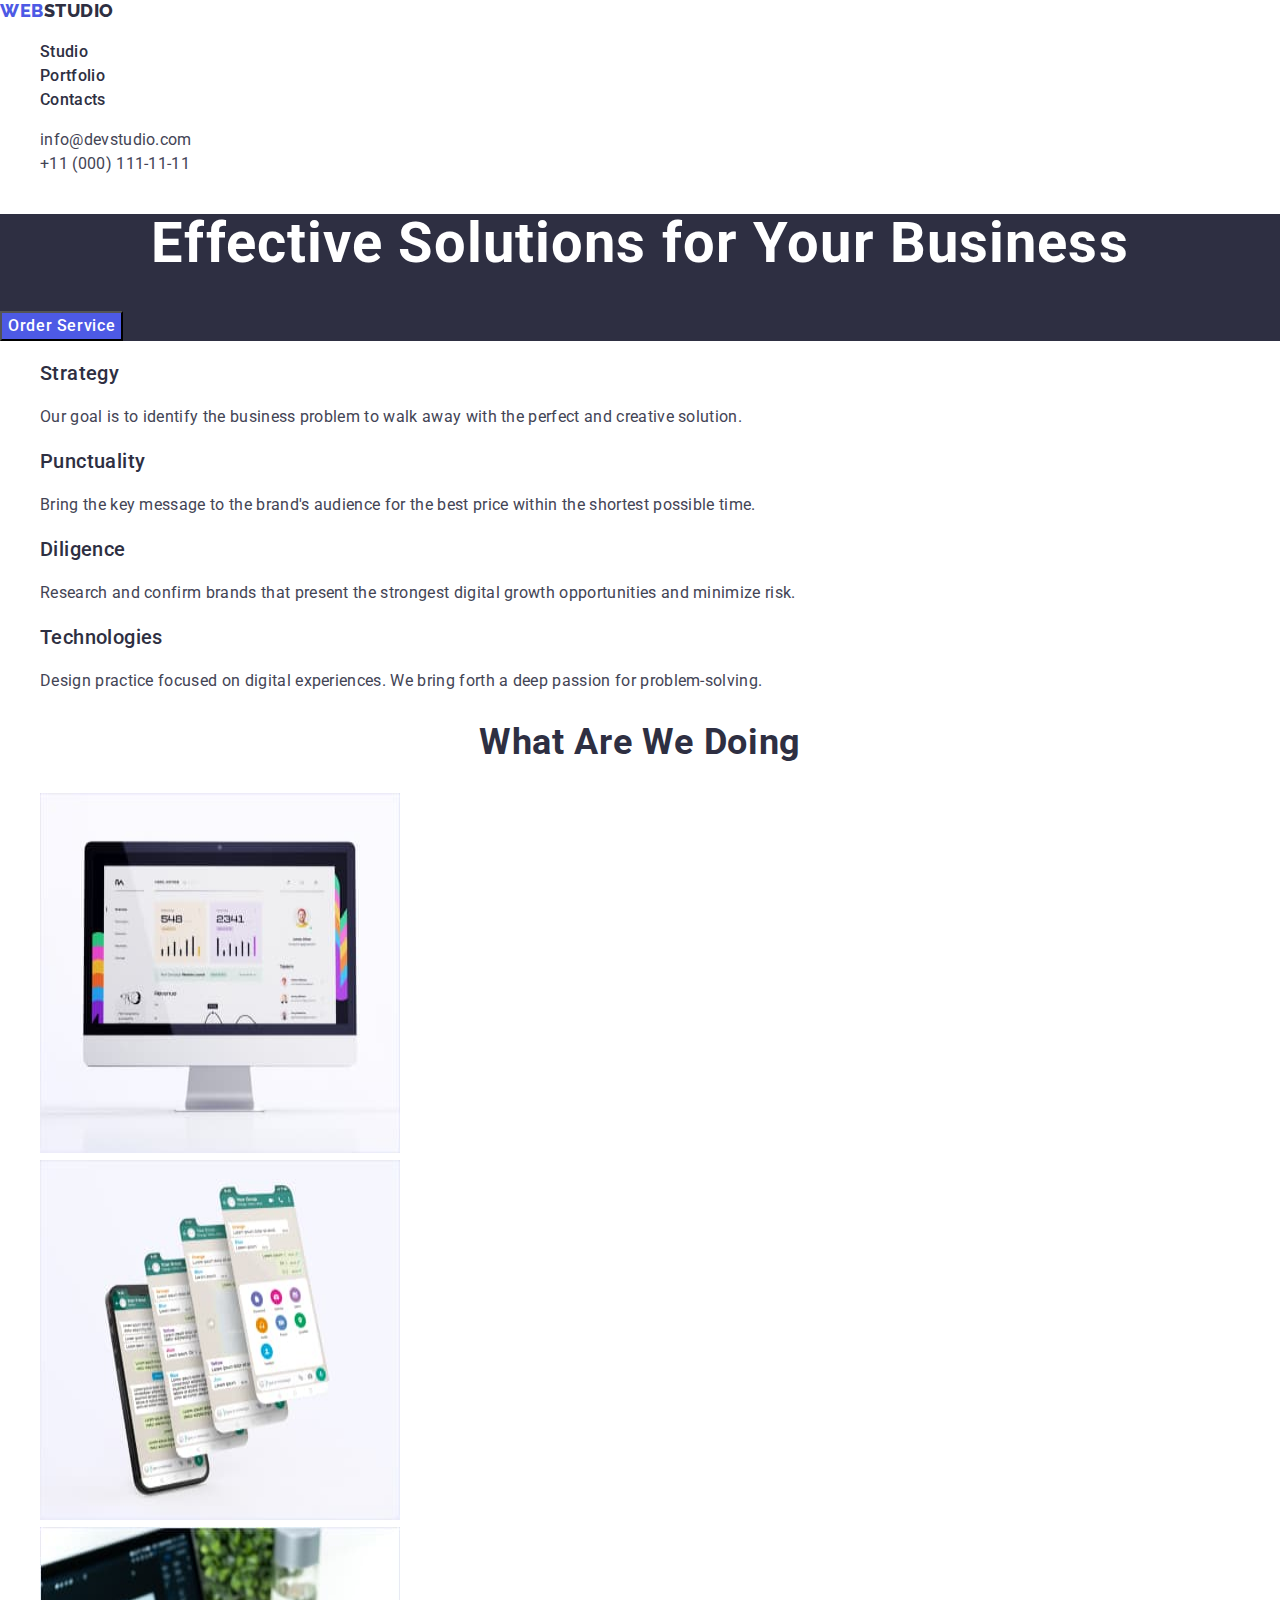
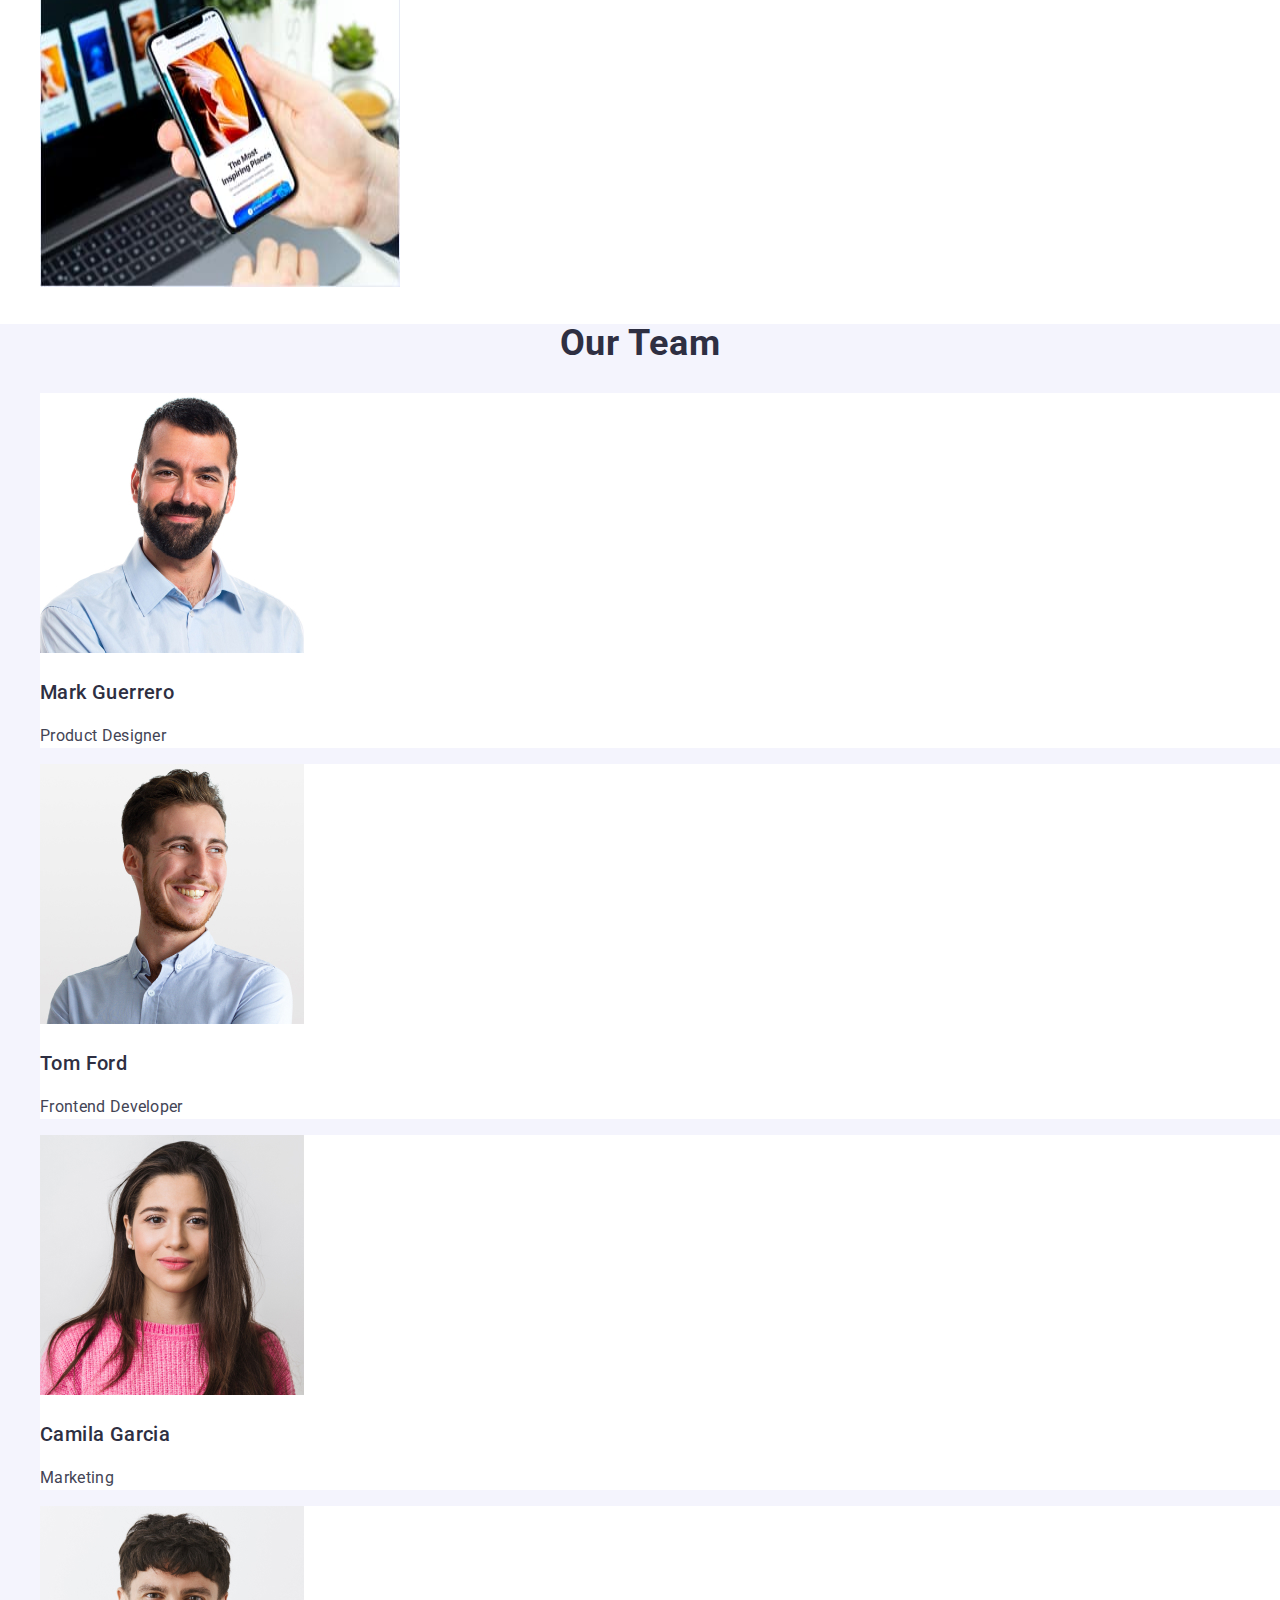
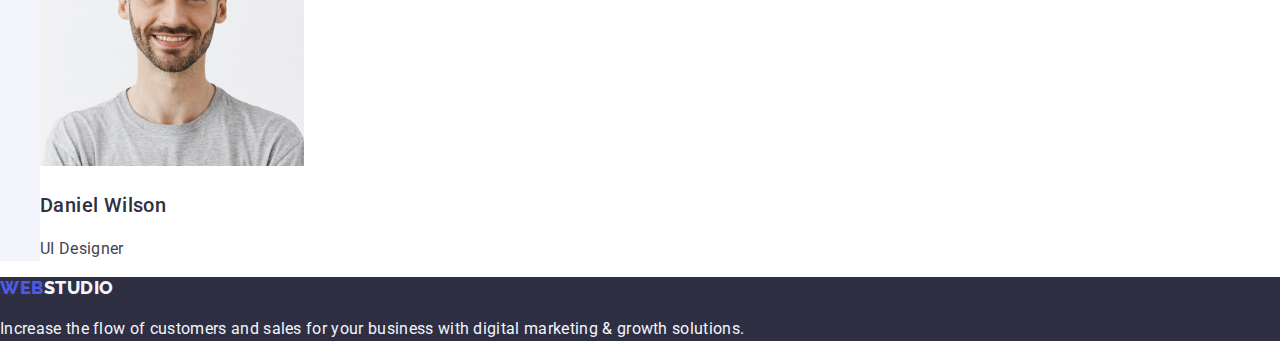
==== index.html @ fa48e370 "Initial commit" ====
<!DOCTYPE html>
<html lang="en">
  <head>
    <meta charset="UTF-8" />
    <meta http-equiv="X-UA-Compatible" content="IE=edge" />
    <meta name="viewport" content="width=device-width, initial-scale=1.0" />
    <title>Solutions for business</title>
    <link rel="preconnect" href="https://fonts.googleapis.com" />
    <link rel="preconnect" href="https://fonts.gstatic.com" crossorigin />
    <link
      href="https://fonts.googleapis.com/css2?family=Raleway:wght@800&family=Roboto:wght@400;500;700;900&display=swap"
      rel="stylesheet"
    />
    <link
      href="
https://cdn.jsdelivr.net/npm/modern-normalize@2.0.0/modern-normalize.min.css
"
      rel="stylesheet"
    />
    <link rel="stylesheet" href="./css/styles.css" />
  </head>

  <body>
    <header>
      <nav>
        <a class="logo-accent link" href="./index.html" target="_self"
          >Web<span class="logo-up link">Studio</span></a
        >
        <ul class="menu-list list">
          <li class="menu-list-item">
            <a class="menu-link link" href="./index.html" target="_blank"
              >Studio</a
            >
          </li>
          <li class="menu-list-item">
            <a class="menu-link link" href="./portfolio.html" target="_blank"
              >Portfolio</a
            >
          </li>
          <li class="menu-list-item">
            <a class="menu-link link" href="" target="_blank">Contacts</a>
          </li>
        </ul>
      </nav>
      <address class="address-list">
        <ul class="address list">
          <li class="mail-item">
            <a class="address-link link" href="mailto:info@devstudio.com"
              >info@devstudio.com</a
            >
          </li>
          <li class="tel-item">
            <a class="address-link link" href="tel:+110001111111"
              >+11 (000) 111-11-11</a
            >
          </li>
        </ul>
      </address>
    </header>

    <main>
      <!--Hero section-->
      <section class="hero">
        <h1 class="title-hero">Effective Solutions for Your Business</h1>
        <button class="order-button" type="button">Order Service</button>
      </section>

      <!--Advantages section-->
      <section class="advantages">
        <h2 class="second-title" hidden>Advantages</h2>
        <ul class="list-advantages list">
          <li class="item-advantages">
            <h3 class="third-title">Strategy</h3>
            <p class="advantages-paragraf">
              Our goal is to identify the business problem to walk away with the
              perfect and creative solution.
            </p>
          </li>
          <li class="item-advantages">
            <h3 class="third-title">Punctuality</h3>
            <p class="advantages-paragraf">
              Bring the key message to the brand's audience for the best price
              within the shortest possible time.
            </p>
          </li>
          <li class="item-advantages">
            <h3 class="third-title">Diligence</h3>
            <p class="advantages-paragraf">
              Research and confirm brands that present the strongest digital
              growth opportunities and minimize risk.
            </p>
          </li>
          <li class="item-advantages">
            <h3 class="third-title">Technologies</h3>
            <p class="advantages-paragraf">
              Design practice focused on digital experiences. We bring forth a
              deep passion for problem-solving.
            </p>
          </li>
        </ul>
      </section>

      <!--What Are We Doing section-->
      <section class="we-doing">
        <h2 class="title-we-doing">What are we doing</h2>
        <ul class="list-we-doing list">
          <li class="item-we-doing">
            <img
              src="./images/we-can/monitor.jpg"
              width="360"
              height="360"
              alt="Monitor, that shows work of the company"
            />
          </li>
          <li class="item-we-doing">
            <img
              src="./images/we-can/screens.jpg"
              width="360"
              height="360"
              alt="Steps of working process on the screen"
            />
          </li>
          <li class="item-we-doing">
            <img
              src="./images/we-can/screen.jpg"
              width="360"
              height="360"
              alt="The client use the App in his telephone"
            />
          </li>
        </ul>
      </section>

      <!--Our Team section-->
      <section class="team">
        <h2 class="title-team">Our Team</h2>
        <ul class="list-team list">
          <li class="item-team">
            <img
              src="./images/team/Mark.jpg"
              width="264"
              height="260"
              alt="The man with mustashes and beard"
            />
            <h3 class="third-title">Mark Guerrero</h3>
            <p class="advantages-paragraf">Product Designer</p>
          </li>
          <li class="item-team">
            <img
              src="./images/team/Tom.jpg"
              width="264"
              height="260"
              alt="Young handsome smiling man"
            />
            <h3 class="third-title">Tom Ford</h3>
            <p class="advantages-paragraf">Frontend Developer</p>
          </li>
          <li class="item-team">
            <img
              src="./images/team/Camila.jpg"
              width="264"
              height="260"
              alt="Young woman wearing in pink sweater"
            />
            <h3 class="third-title">Camila Garcia</h3>
            <p class="advantages-paragraf">Marketing</p>
          </li>
          <li class="item-team">
            <img
              src="./images/team/Daniel.jpg"
              width="264"
              height="260"
              alt="Yong smiling man wearing in grey T-shirt"
            />
            <h3 class="third-title">Daniel Wilson</h3>
            <p class="advantages-paragraf">UI Designer</p>
          </li>
        </ul>
      </section>
    </main>

    <footer class="footer-section">
      <a class="logo-accent link" href="./index.html" target="_self"
        >Web<span class="logo-down link">Studio</span></a
      >
      <p class="footer-paragraf">
        Increase the flow of customers and sales for your business with digital
        marketing & growth solutions.
      </p>
    </footer>
  </body>
</html>
---- css/styles.css ----
:root {
    --brand: #4D5AE5;
    --brand-background: #2E2F42;
    --page: #FFFFFF;
    --text: #434455;
    --logo-down: #F4F4FD;
    --border: #E7E9FC;
    --button-filter-hover: #404BBF;   
}

body {
    font-family: 'Roboto', sans-serif;
    font-style: normal;
    font-weight: 400;
    font-size: 16px;
    line-height: 1.5;
    color: var(--text);
    background-color: var(--page);
    letter-spacing: 0.02em;
    text-decoration: none;
}

.link {
    text-decoration: none;
}

.list {
    list-style: none;
}

a {
    font-style: normal;
}

.logo-accent {
    font-family: 'Raleway', sans-serif;
    font-style: normal;
    font-weight: 800;
    font-size: 18px;
    line-height: 1.17;
    letter-spacing: 0.03em;
    text-transform: uppercase;
    color: var(--brand);
}

.logo-up {
    color: var(--brand-background);
    font-family: 'Raleway', sans-serif;
}

.logo-down {
    color: var(--logo-down);
}

.menu-list {
    list-style-type: none;
}

.menu-link:focus, .menu-link:active {
    color: var(--button-filter-hover);
}

.menu-link {
    font-weight: 500;
    font-size: 16px;
    line-height: 1.5;
    letter-spacing: 0.02em;
    color: var(--brand-background);
}

.menu-link:hover, .menu-link:active {
    color: var(--button-filter-hover);
}

.menu-list > a {
    font-weight: 500;
    color: var(--brand-background);
}

.address-list {
    font-style: normal;
}

.address.list > a {
    color: var(--text);
}

.address-link {
    letter-spacing: 0.02em;
    color: var(--text);
}

.address-link:hover {
    color: var(--button-filter-hover);
}

.address-link:focus {
    color: var(--button-filter-hover);
}

.hero {
    background-color: var(--brand-background);
}

.title-hero {
    font-weight: 700;
    font-size: 56px;
    line-height: 1.07;
    text-align: center;
    letter-spacing: 0.02em;
    color: var(--page);
}

.order-button {
    font-family: inherit;
    background-color: var(--brand);
    color: var(--page);
    font-weight: 500;
    letter-spacing: 0.04em;
    line-height: 1.5;
    cursor: pointer;
}

.order-button:hover {
    background-color: var(--button-filter-hover);
}

.order-button:focus {
    background-color: var(--button-filter-hover);
}

.third-title {
    font-weight: 500;
    font-size: 20px;
    line-height: 1.2;
    letter-spacing: 0.02em;
    color: var(--brand-background);
    text-transform: capitalize;
}

.advantages-paragraf {
    letter-spacing: 0.02em;
    color: var(--text);
}

.title-we-doing, .title-team {
    font-weight: 700;
    font-size: 36px;
    line-height: 1.11;
    text-align: center;
    letter-spacing: 0.02em;
    text-transform: capitalize;
    color: var(--brand-background);
}

.team {
    background-color: var(--logo-down);
}

.item-team {
    background: var(--page);
}

.footer-section {
    background-color: var(--brand-background);
}

.footer-paragraf {
    color:var(--logo-down);
    font-family: 'Roboto';
    font-style: normal;
    font-weight: 400;
    font-size: 16px;
    line-height: 1.5;
    letter-spacing: 0.02em;
}

.button-filter {
    font-weight: 500;
    letter-spacing: 0.04em;
    background-color: var(--logo-down);
    border: 1px solid var(--border);
    color: var(--brand);
    cursor: pointer;
    line-height: 1.5;
}

.button-filter:hover {
    background-color: var(--button-filter-hover);
    color: var(--page);
}

.button-filter:focus {
    background-color: var(--button-filter-hover);
    color: var(--page);
}

.button-filter:active {
    background-color: var(--brand-background);
}

.img-item {
    border: 1px solid var(--border);
}
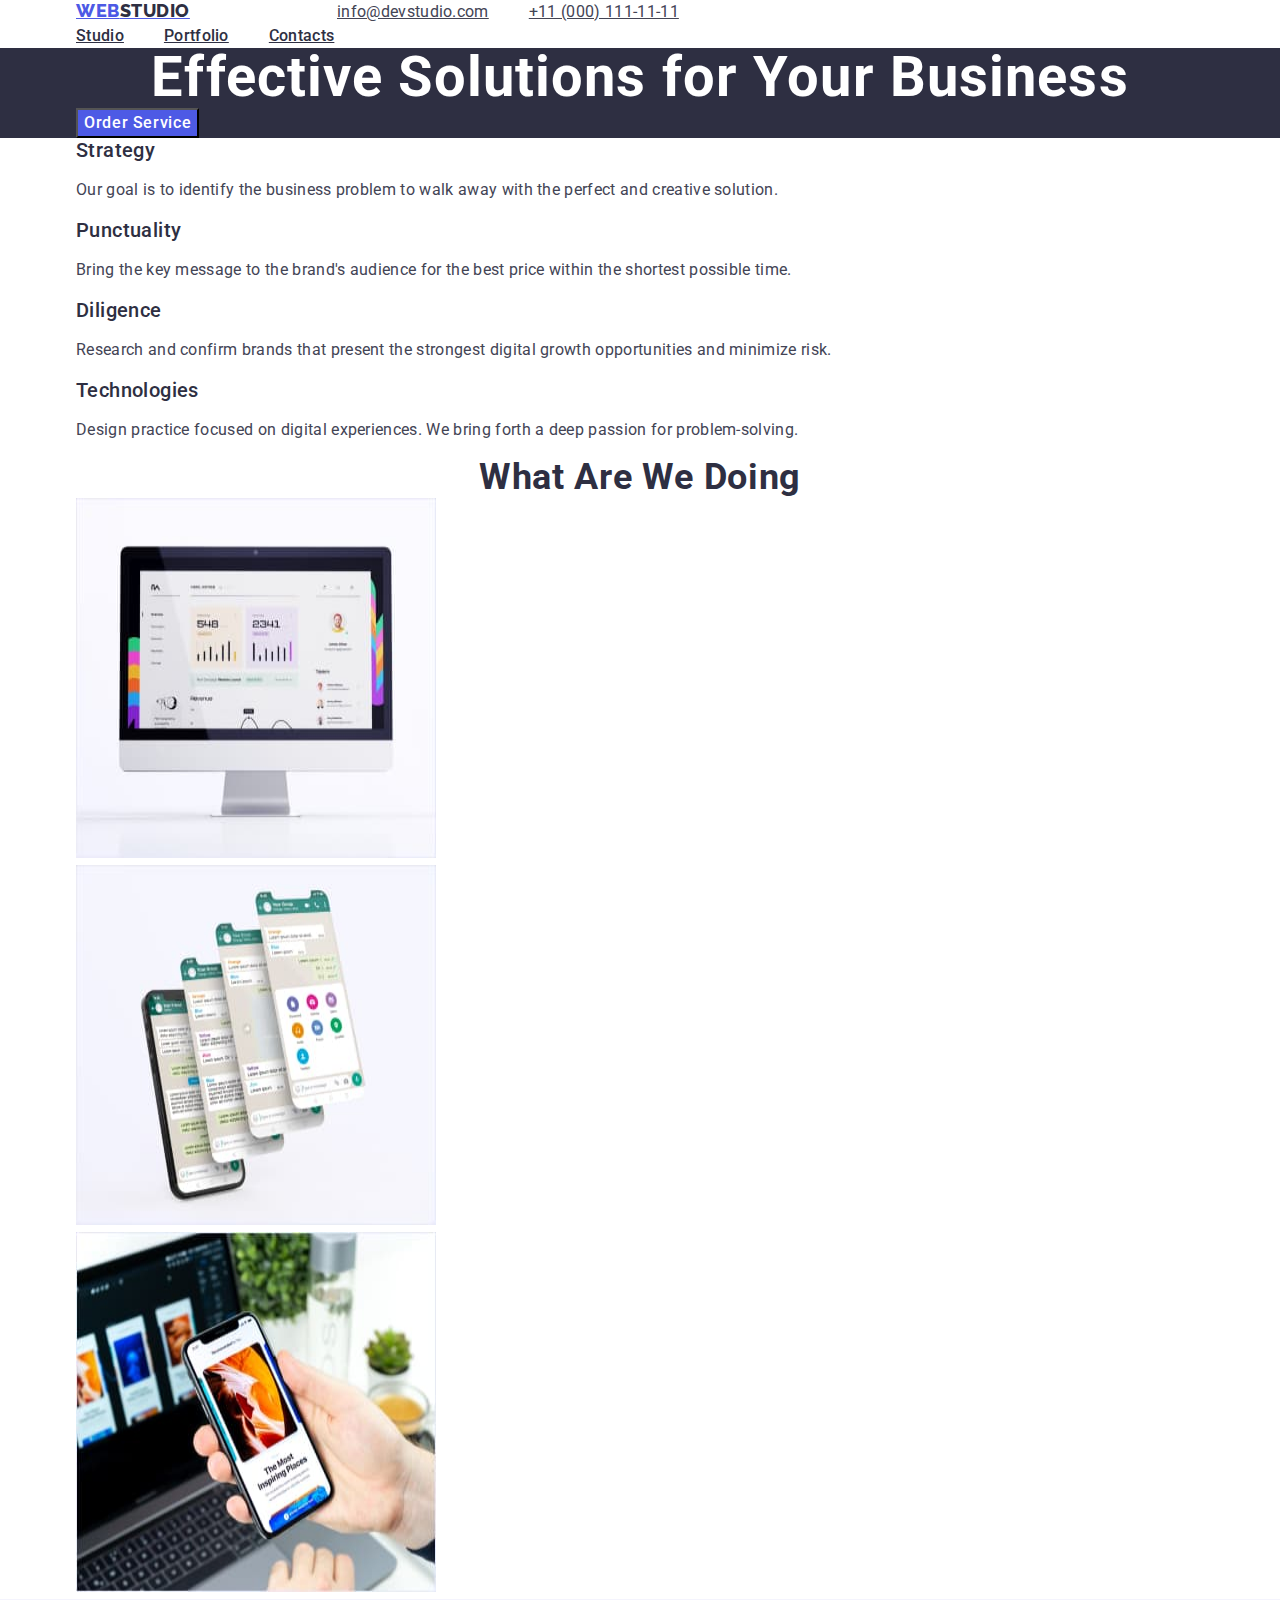
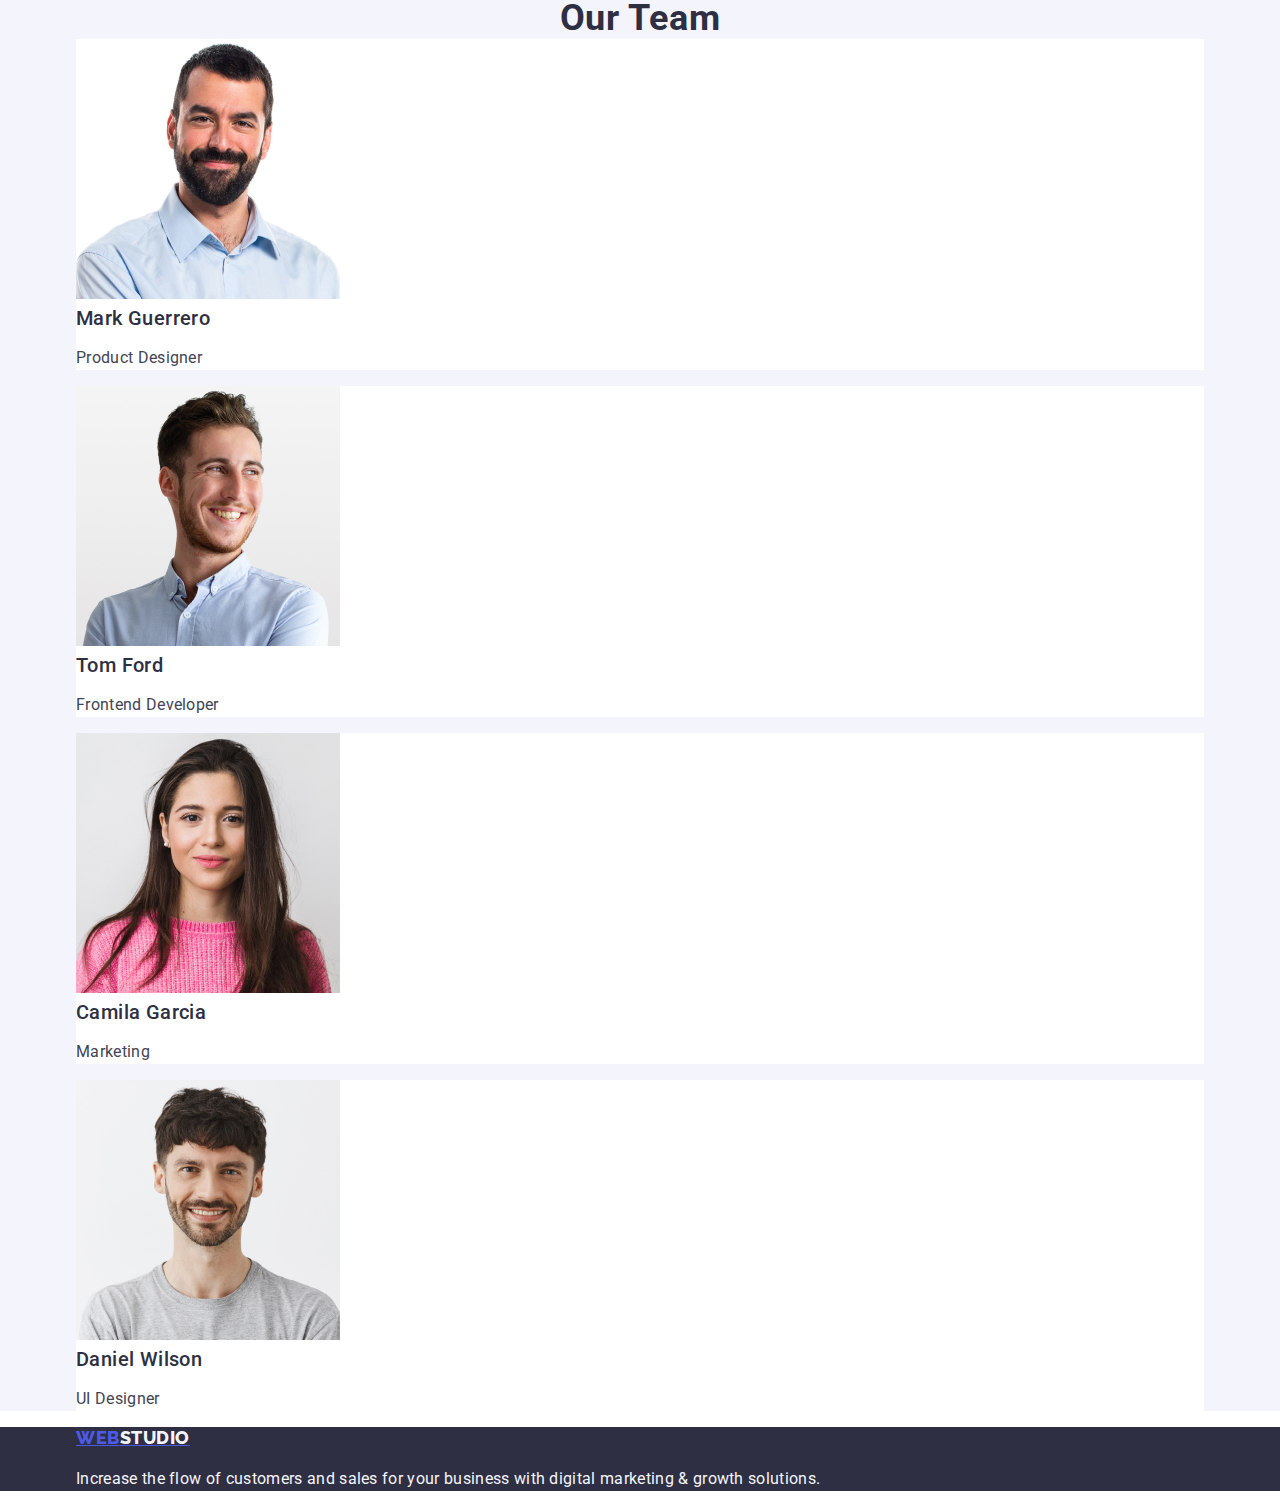
==== commit 360d27bd: "container-header" ====
--- a/index.html
+++ b/index.html
@@ -21,172 +21,184 @@
   </head>
 
   <body>
-    <header>
-      <nav>
-        <a class="logo-accent link" href="./index.html" target="_self"
-          >Web<span class="logo-up link">Studio</span></a
-        >
-        <ul class="menu-list list">
-          <li class="menu-list-item">
-            <a class="menu-link link" href="./index.html" target="_blank"
-              >Studio</a
-            >
-          </li>
-          <li class="menu-list-item">
-            <a class="menu-link link" href="./portfolio.html" target="_blank"
-              >Portfolio</a
-            >
-          </li>
-          <li class="menu-list-item">
-            <a class="menu-link link" href="" target="_blank">Contacts</a>
-          </li>
-        </ul>
-      </nav>
-      <address class="address-list">
-        <ul class="address list">
-          <li class="mail-item">
-            <a class="address-link link" href="mailto:info@devstudio.com"
-              >info@devstudio.com</a
-            >
-          </li>
-          <li class="tel-item">
-            <a class="address-link link" href="tel:+110001111111"
-              >+11 (000) 111-11-11</a
-            >
-          </li>
-        </ul>
-      </address>
+    <header class="page-header">
+      <div class="container container-header">
+        <nav>
+          <a class="logo-accent link" href="./index.html" target="_self"
+            >Web<span class="logo-up logo-header link">Studio</span></a
+          >
+          <ul class="menu-list">
+            <li class="menu-list-item">
+              <a class="menu-link link" href="./index.html" target="_blank"
+                >Studio</a
+              >
+            </li>
+            <li class="menu-list-item">
+              <a class="menu-link link" href="./portfolio.html" target="_blank"
+                >Portfolio</a
+              >
+            </li>
+            <li class="menu-list-item">
+              <a class="menu-link link" href="" target="_blank">Contacts</a>
+            </li>
+          </ul>
+        </nav>
+        <address class="address-list">
+          <ul class="address">
+            <li class="mail-item">
+              <a class="address-link link" href="mailto:info@devstudio.com"
+                >info@devstudio.com</a
+              >
+            </li>
+            <li class="tel-item">
+              <a class="address-link link" href="tel:+110001111111"
+                >+11 (000) 111-11-11</a
+              >
+            </li>
+          </ul>
+        </address>
+      </div>
     </header>
 
     <main>
       <!--Hero section-->
       <section class="hero">
-        <h1 class="title-hero">Effective Solutions for Your Business</h1>
-        <button class="order-button" type="button">Order Service</button>
+        <div class="container">
+          <h1 class="title-hero">Effective Solutions for Your Business</h1>
+          <button class="order-button" type="button">Order Service</button>
+        </div>
       </section>
 
       <!--Advantages section-->
       <section class="advantages">
-        <h2 class="second-title" hidden>Advantages</h2>
-        <ul class="list-advantages list">
-          <li class="item-advantages">
-            <h3 class="third-title">Strategy</h3>
-            <p class="advantages-paragraf">
-              Our goal is to identify the business problem to walk away with the
-              perfect and creative solution.
-            </p>
-          </li>
-          <li class="item-advantages">
-            <h3 class="third-title">Punctuality</h3>
-            <p class="advantages-paragraf">
-              Bring the key message to the brand's audience for the best price
-              within the shortest possible time.
-            </p>
-          </li>
-          <li class="item-advantages">
-            <h3 class="third-title">Diligence</h3>
-            <p class="advantages-paragraf">
-              Research and confirm brands that present the strongest digital
-              growth opportunities and minimize risk.
-            </p>
-          </li>
-          <li class="item-advantages">
-            <h3 class="third-title">Technologies</h3>
-            <p class="advantages-paragraf">
-              Design practice focused on digital experiences. We bring forth a
-              deep passion for problem-solving.
-            </p>
-          </li>
-        </ul>
+        <div class="container">
+          <h2 class="second-title" hidden>Advantages</h2>
+          <ul class="list-advantages list">
+            <li class="item-advantages">
+              <h3 class="third-title">Strategy</h3>
+              <p class="advantages-paragraf">
+                Our goal is to identify the business problem to walk away with
+                the perfect and creative solution.
+              </p>
+            </li>
+            <li class="item-advantages">
+              <h3 class="third-title">Punctuality</h3>
+              <p class="advantages-paragraf">
+                Bring the key message to the brand's audience for the best price
+                within the shortest possible time.
+              </p>
+            </li>
+            <li class="item-advantages">
+              <h3 class="third-title">Diligence</h3>
+              <p class="advantages-paragraf">
+                Research and confirm brands that present the strongest digital
+                growth opportunities and minimize risk.
+              </p>
+            </li>
+            <li class="item-advantages">
+              <h3 class="third-title">Technologies</h3>
+              <p class="advantages-paragraf">
+                Design practice focused on digital experiences. We bring forth a
+                deep passion for problem-solving.
+              </p>
+            </li>
+          </ul>
+        </div>
       </section>
 
       <!--What Are We Doing section-->
       <section class="we-doing">
-        <h2 class="title-we-doing">What are we doing</h2>
-        <ul class="list-we-doing list">
-          <li class="item-we-doing">
-            <img
-              src="./images/we-can/monitor.jpg"
-              width="360"
-              height="360"
-              alt="Monitor, that shows work of the company"
-            />
-          </li>
-          <li class="item-we-doing">
-            <img
-              src="./images/we-can/screens.jpg"
-              width="360"
-              height="360"
-              alt="Steps of working process on the screen"
-            />
-          </li>
-          <li class="item-we-doing">
-            <img
-              src="./images/we-can/screen.jpg"
-              width="360"
-              height="360"
-              alt="The client use the App in his telephone"
-            />
-          </li>
-        </ul>
+        <div class="container">
+          <h2 class="title-we-doing">What are we doing</h2>
+          <ul class="list-we-doing list">
+            <li class="item-we-doing">
+              <img
+                src="./images/we-can/monitor.jpg"
+                width="360"
+                height="360"
+                alt="Monitor, that shows work of the company"
+              />
+            </li>
+            <li class="item-we-doing">
+              <img
+                src="./images/we-can/screens.jpg"
+                width="360"
+                height="360"
+                alt="Steps of working process on the screen"
+              />
+            </li>
+            <li class="item-we-doing">
+              <img
+                src="./images/we-can/screen.jpg"
+                width="360"
+                height="360"
+                alt="The client use the App in his telephone"
+              />
+            </li>
+          </ul>
+        </div>
       </section>
 
       <!--Our Team section-->
       <section class="team">
-        <h2 class="title-team">Our Team</h2>
-        <ul class="list-team list">
-          <li class="item-team">
-            <img
-              src="./images/team/Mark.jpg"
-              width="264"
-              height="260"
-              alt="The man with mustashes and beard"
-            />
-            <h3 class="third-title">Mark Guerrero</h3>
-            <p class="advantages-paragraf">Product Designer</p>
-          </li>
-          <li class="item-team">
-            <img
-              src="./images/team/Tom.jpg"
-              width="264"
-              height="260"
-              alt="Young handsome smiling man"
-            />
-            <h3 class="third-title">Tom Ford</h3>
-            <p class="advantages-paragraf">Frontend Developer</p>
-          </li>
-          <li class="item-team">
-            <img
-              src="./images/team/Camila.jpg"
-              width="264"
-              height="260"
-              alt="Young woman wearing in pink sweater"
-            />
-            <h3 class="third-title">Camila Garcia</h3>
-            <p class="advantages-paragraf">Marketing</p>
-          </li>
-          <li class="item-team">
-            <img
-              src="./images/team/Daniel.jpg"
-              width="264"
-              height="260"
-              alt="Yong smiling man wearing in grey T-shirt"
-            />
-            <h3 class="third-title">Daniel Wilson</h3>
-            <p class="advantages-paragraf">UI Designer</p>
-          </li>
-        </ul>
+        <div class="container">
+          <h2 class="title-team">Our Team</h2>
+          <ul class="list-team list">
+            <li class="item-team">
+              <img
+                src="./images/team/Mark.jpg"
+                width="264"
+                height="260"
+                alt="The man with mustashes and beard"
+              />
+              <h3 class="third-title">Mark Guerrero</h3>
+              <p class="advantages-paragraf">Product Designer</p>
+            </li>
+            <li class="item-team">
+              <img
+                src="./images/team/Tom.jpg"
+                width="264"
+                height="260"
+                alt="Young handsome smiling man"
+              />
+              <h3 class="third-title">Tom Ford</h3>
+              <p class="advantages-paragraf">Frontend Developer</p>
+            </li>
+            <li class="item-team">
+              <img
+                src="./images/team/Camila.jpg"
+                width="264"
+                height="260"
+                alt="Young woman wearing in pink sweater"
+              />
+              <h3 class="third-title">Camila Garcia</h3>
+              <p class="advantages-paragraf">Marketing</p>
+            </li>
+            <li class="item-team">
+              <img
+                src="./images/team/Daniel.jpg"
+                width="264"
+                height="260"
+                alt="Yong smiling man wearing in grey T-shirt"
+              />
+              <h3 class="third-title">Daniel Wilson</h3>
+              <p class="advantages-paragraf">UI Designer</p>
+            </li>
+          </ul>
+        </div>
       </section>
     </main>
 
     <footer class="footer-section">
-      <a class="logo-accent link" href="./index.html" target="_self"
-        >Web<span class="logo-down link">Studio</span></a
-      >
-      <p class="footer-paragraf">
-        Increase the flow of customers and sales for your business with digital
-        marketing & growth solutions.
-      </p>
+      <div class="container">
+        <a class="logo-accent link" href="./index.html" target="_self"
+          >Web<span class="logo-down link">Studio</span></a
+        >
+        <p class="footer-paragraf">
+          Increase the flow of customers and sales for your business with
+          digital marketing & growth solutions.
+        </p>
+      </div>
     </footer>
   </body>
 </html>
--- a/css/styles.css
+++ b/css/styles.css
@@ -8,6 +8,16 @@
     --button-filter-hover: #404BBF;   
 }
 
+h1, h2, h3, h4, h5, h6 {
+    margin: 0;
+}
+
+ul, ol {
+    margin: 0;
+    padding: 0;
+    list-style-type: none;
+}
+
 body {
     font-family: 'Roboto', sans-serif;
     font-style: normal;
@@ -20,12 +30,15 @@
     text-decoration: none;
 }
 
-.link {
-    text-decoration: none;
-}
-
-.list {
-    list-style: none;
+.container {
+    width: 1158px;
+    margin-right: auto;
+    margin-left: auto;
+    padding: 0 15px;
+}
+
+.container-header {
+    display: flex;
 }
 
 a {
@@ -48,12 +61,18 @@
     font-family: 'Raleway', sans-serif;
 }
 
+.logo-header {
+margin-right: 76px;
+}
+
 .logo-down {
     color: var(--logo-down);
 }
 
 .menu-list {
-    list-style-type: none;
+    display: flex;
+    width: 261px;
+    gap: 40px;
 }
 
 .menu-link:focus, .menu-link:active {
@@ -77,8 +96,14 @@
     color: var(--brand-background);
 }
 
+.address {
+    display: flex;
+    gap: 40px;
+}
+
 .address-list {
     font-style: normal;
+      
 }
 
 .address.list > a {
@@ -109,6 +134,7 @@
     text-align: center;
     letter-spacing: 0.02em;
     color: var(--page);
+
 }
 
 .order-button {
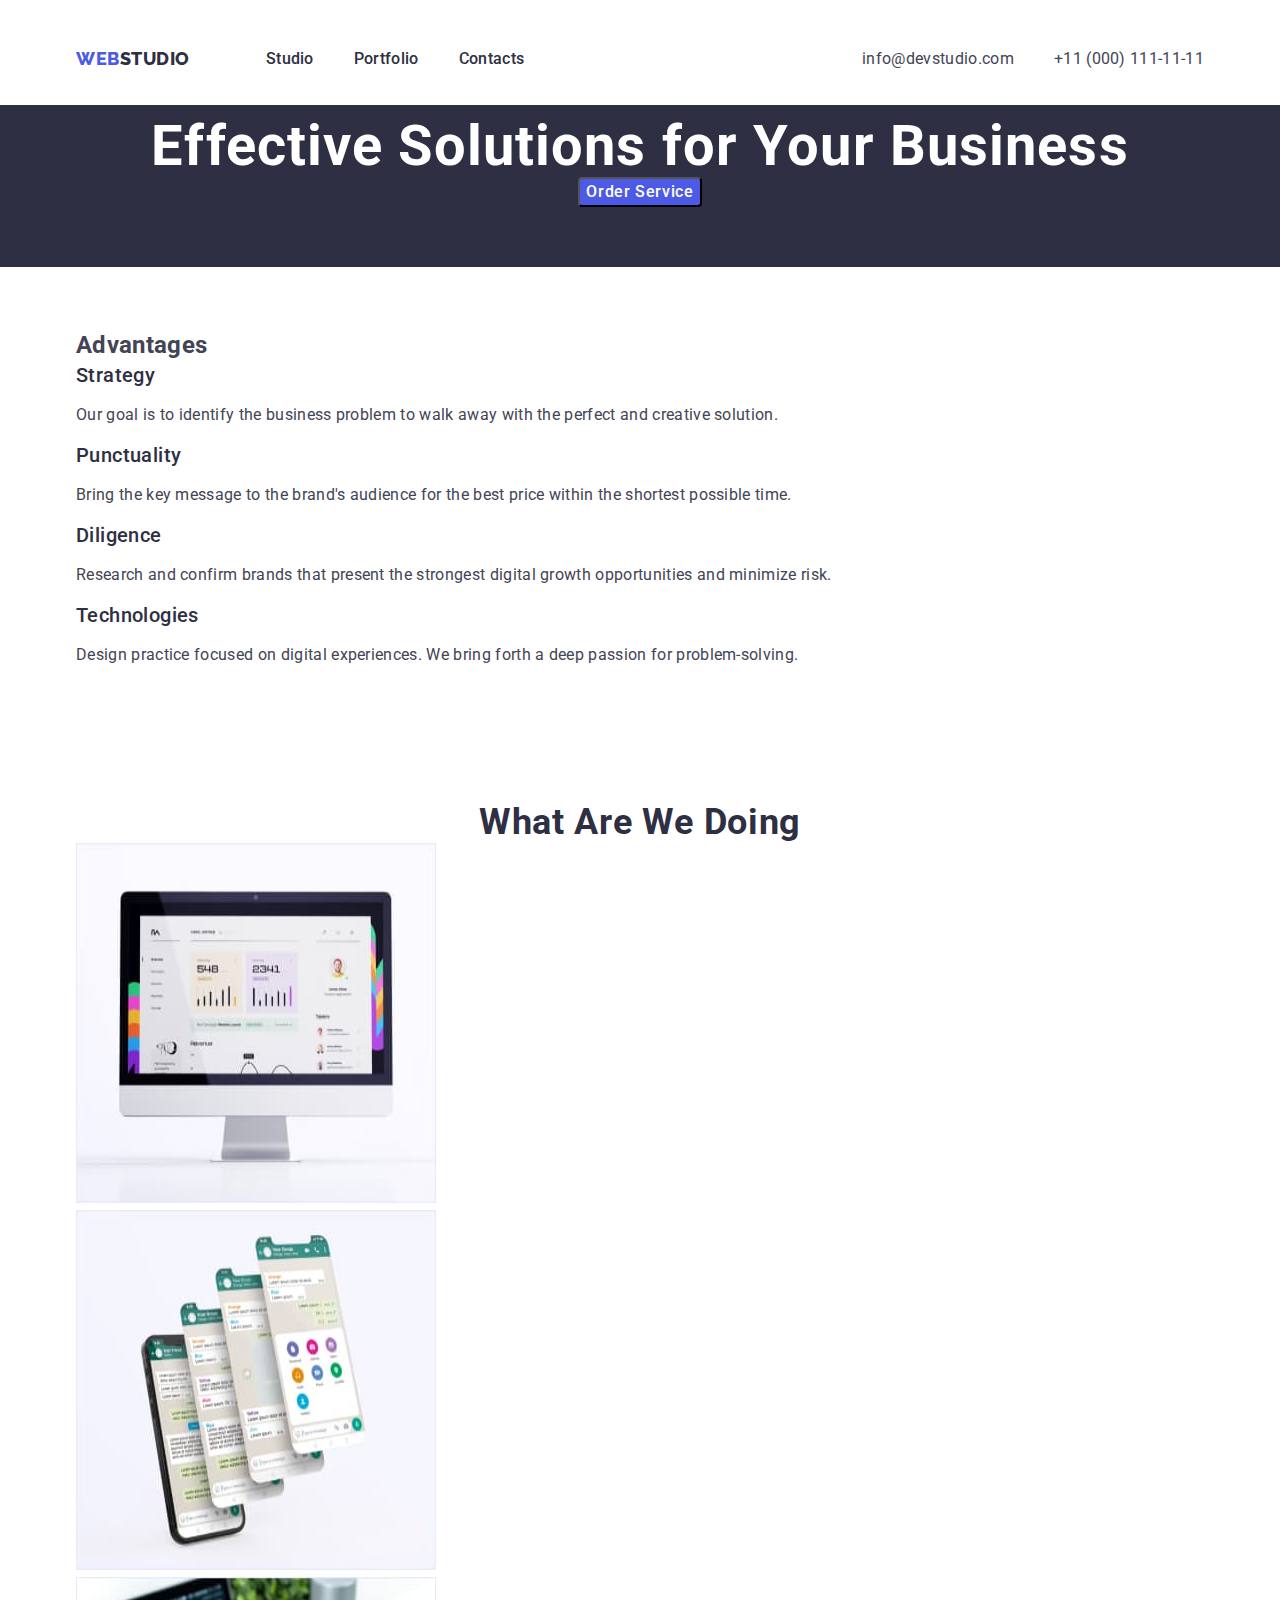
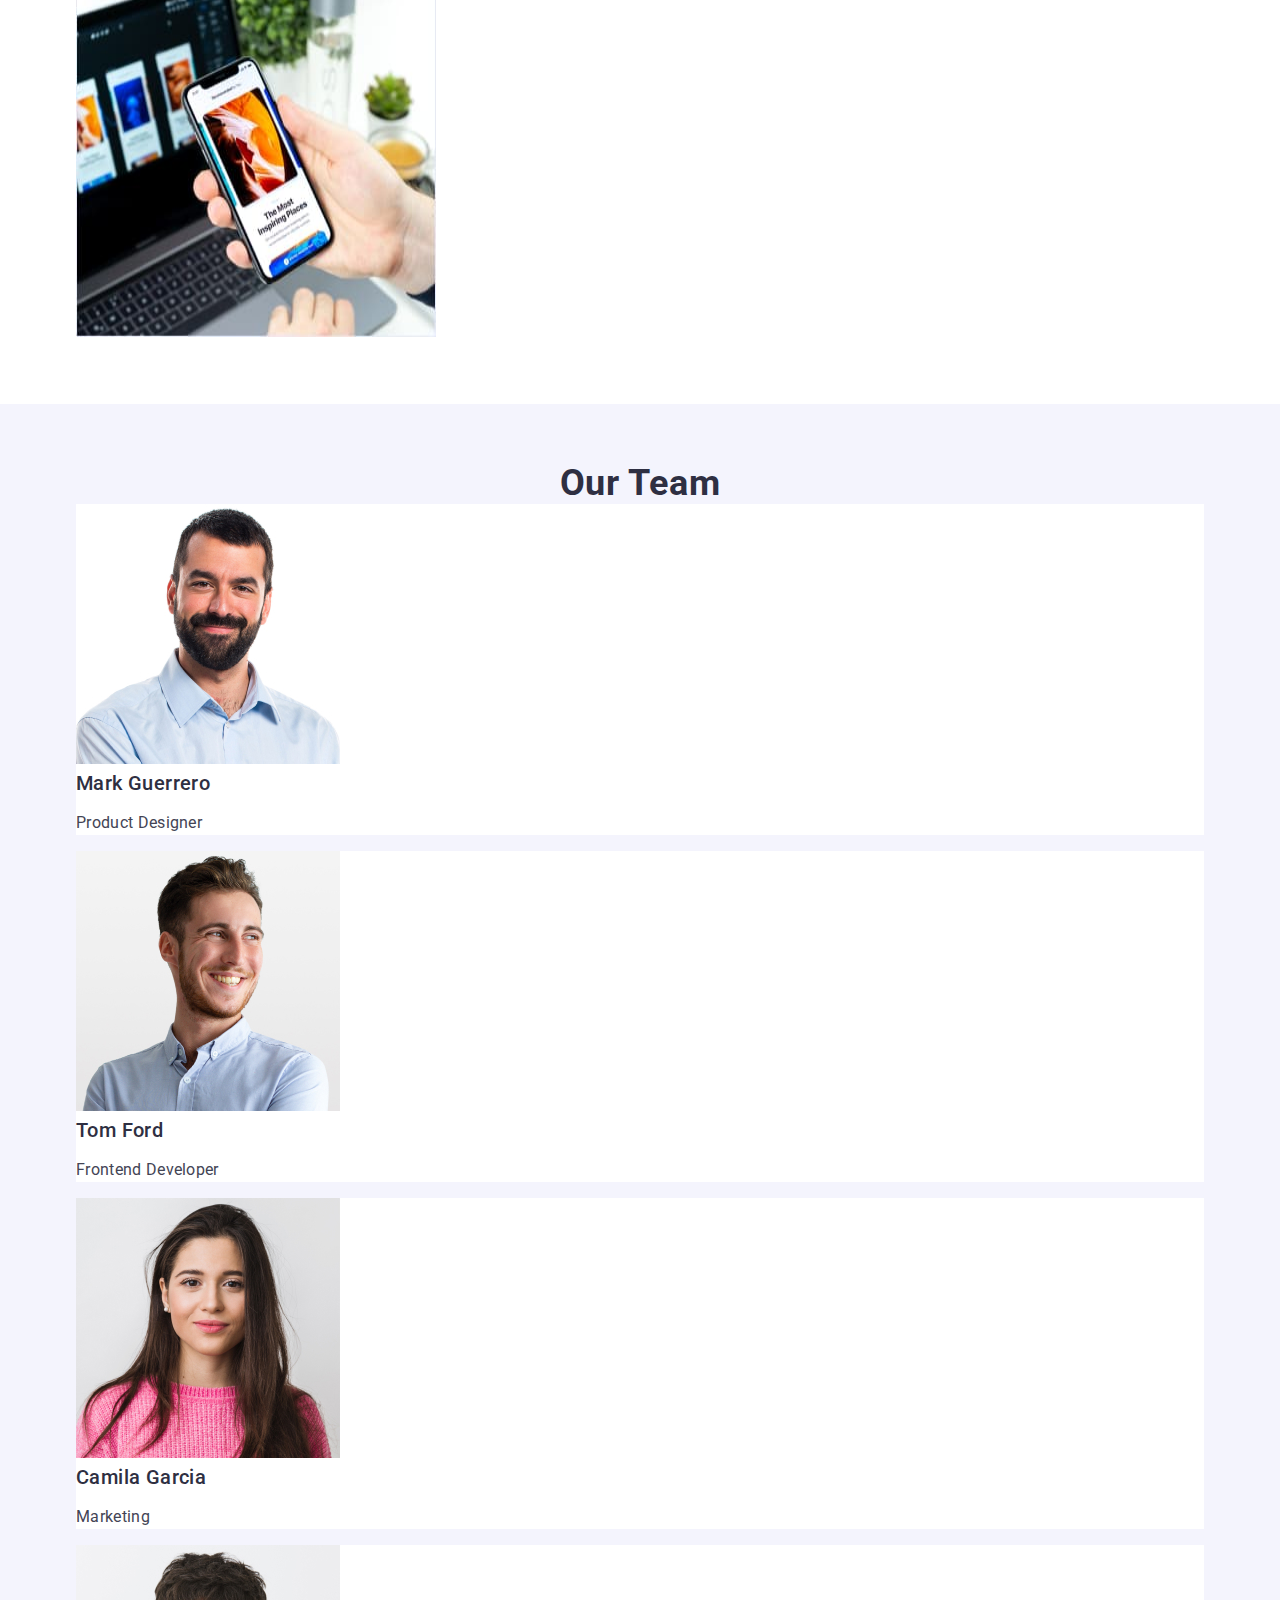
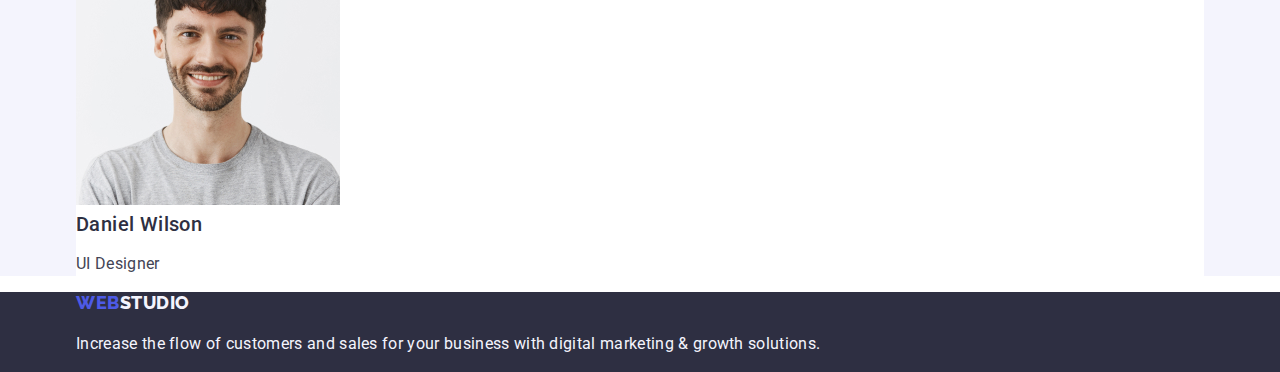
==== commit c48500c0: "Advantages-notHidden" ====
--- a/index.html
+++ b/index.html
@@ -21,184 +21,189 @@
   </head>
 
   <body>
-    <header class="page-header">
-      <div class="container container-header">
-        <nav>
+    <div class="page-container">
+      <header class="page-header">
+        <div class="container container-header">
+          <nav class="navigation">
+            <a class="logo-accent link" href="./index.html" target="_self"
+              >Web<span class="logo-up logo-header link">Studio</span></a
+            >
+            <ul class="menu-list">
+              <li class="menu-list-item">
+                <a class="menu-link link" href="./index.html" target="_blank"
+                  >Studio</a
+                >
+              </li>
+              <li class="menu-list-item">
+                <a
+                  class="menu-link link"
+                  href="./portfolio.html"
+                  target="_blank"
+                  >Portfolio</a
+                >
+              </li>
+              <li class="menu-list-item">
+                <a class="menu-link link" href="" target="_blank">Contacts</a>
+              </li>
+            </ul>
+          </nav>
+          <address class="address-list">
+            <ul class="address">
+              <li class="mail-item">
+                <a class="address-link link" href="mailto:info@devstudio.com"
+                  >info@devstudio.com</a
+                >
+              </li>
+              <li class="tel-item">
+                <a class="address-link link" href="tel:+110001111111"
+                  >+11 (000) 111-11-11</a
+                >
+              </li>
+            </ul>
+          </address>
+        </div>
+      </header>
+
+      <main>
+        <!--Hero section-->
+        <section class="hero">
+          <div class="container container-hero">
+            <h1 class="title-hero">Effective Solutions for Your Business</h1>
+            <button class="order-button" type="button">Order Service</button>
+          </div>
+        </section>
+
+        <!--Advantages section-->
+        <section class="advantages">
+          <div class="container container-advantages">
+            <h2 class="second-title" visually-hidden>Advantages</h2>
+            <ul class="list-advantages list">
+              <li class="item-advantages">
+                <h3 class="third-title">Strategy</h3>
+                <p class="advantages-paragraf">
+                  Our goal is to identify the business problem to walk away with
+                  the perfect and creative solution.
+                </p>
+              </li>
+              <li class="item-advantages">
+                <h3 class="third-title">Punctuality</h3>
+                <p class="advantages-paragraf">
+                  Bring the key message to the brand's audience for the best
+                  price within the shortest possible time.
+                </p>
+              </li>
+              <li class="item-advantages">
+                <h3 class="third-title">Diligence</h3>
+                <p class="advantages-paragraf">
+                  Research and confirm brands that present the strongest digital
+                  growth opportunities and minimize risk.
+                </p>
+              </li>
+              <li class="item-advantages">
+                <h3 class="third-title">Technologies</h3>
+                <p class="advantages-paragraf">
+                  Design practice focused on digital experiences. We bring forth
+                  a deep passion for problem-solving.
+                </p>
+              </li>
+            </ul>
+          </div>
+        </section>
+
+        <!--What Are We Doing section-->
+        <section class="we-doing">
+          <div class="container container-we-doing">
+            <h2 class="title-we-doing">What are we doing</h2>
+            <ul class="list-we-doing list">
+              <li class="item-we-doing">
+                <img
+                  src="./images/we-can/monitor.jpg"
+                  width="360"
+                  height="360"
+                  alt="Monitor, that shows work of the company"
+                />
+              </li>
+              <li class="item-we-doing">
+                <img
+                  src="./images/we-can/screens.jpg"
+                  width="360"
+                  height="360"
+                  alt="Steps of working process on the screen"
+                />
+              </li>
+              <li class="item-we-doing">
+                <img
+                  src="./images/we-can/screen.jpg"
+                  width="360"
+                  height="360"
+                  alt="The client use the App in his telephone"
+                />
+              </li>
+            </ul>
+          </div>
+        </section>
+
+        <!--Our Team section-->
+        <section class="team">
+          <div class="container container-team">
+            <h2 class="title-team">Our Team</h2>
+            <ul class="list-team list">
+              <li class="item-team">
+                <img
+                  src="./images/team/Mark.jpg"
+                  width="264"
+                  height="260"
+                  alt="The man with mustashes and beard"
+                />
+                <h3 class="third-title">Mark Guerrero</h3>
+                <p class="advantages-paragraf">Product Designer</p>
+              </li>
+              <li class="item-team">
+                <img
+                  src="./images/team/Tom.jpg"
+                  width="264"
+                  height="260"
+                  alt="Young handsome smiling man"
+                />
+                <h3 class="third-title">Tom Ford</h3>
+                <p class="advantages-paragraf">Frontend Developer</p>
+              </li>
+              <li class="item-team">
+                <img
+                  src="./images/team/Camila.jpg"
+                  width="264"
+                  height="260"
+                  alt="Young woman wearing in pink sweater"
+                />
+                <h3 class="third-title">Camila Garcia</h3>
+                <p class="advantages-paragraf">Marketing</p>
+              </li>
+              <li class="item-team">
+                <img
+                  src="./images/team/Daniel.jpg"
+                  width="264"
+                  height="260"
+                  alt="Yong smiling man wearing in grey T-shirt"
+                />
+                <h3 class="third-title">Daniel Wilson</h3>
+                <p class="advantages-paragraf">UI Designer</p>
+              </li>
+            </ul>
+          </div>
+        </section>
+      </main>
+
+      <footer class="footer-section">
+        <div class="container container-footer">
           <a class="logo-accent link" href="./index.html" target="_self"
-            >Web<span class="logo-up logo-header link">Studio</span></a
+            >Web<span class="logo-down link">Studio</span></a
           >
-          <ul class="menu-list">
-            <li class="menu-list-item">
-              <a class="menu-link link" href="./index.html" target="_blank"
-                >Studio</a
-              >
-            </li>
-            <li class="menu-list-item">
-              <a class="menu-link link" href="./portfolio.html" target="_blank"
-                >Portfolio</a
-              >
-            </li>
-            <li class="menu-list-item">
-              <a class="menu-link link" href="" target="_blank">Contacts</a>
-            </li>
-          </ul>
-        </nav>
-        <address class="address-list">
-          <ul class="address">
-            <li class="mail-item">
-              <a class="address-link link" href="mailto:info@devstudio.com"
-                >info@devstudio.com</a
-              >
-            </li>
-            <li class="tel-item">
-              <a class="address-link link" href="tel:+110001111111"
-                >+11 (000) 111-11-11</a
-              >
-            </li>
-          </ul>
-        </address>
-      </div>
-    </header>
-
-    <main>
-      <!--Hero section-->
-      <section class="hero">
-        <div class="container">
-          <h1 class="title-hero">Effective Solutions for Your Business</h1>
-          <button class="order-button" type="button">Order Service</button>
+          <p class="footer-paragraf">
+            Increase the flow of customers and sales for your business with
+            digital marketing & growth solutions.
+          </p>
         </div>
-      </section>
-
-      <!--Advantages section-->
-      <section class="advantages">
-        <div class="container">
-          <h2 class="second-title" hidden>Advantages</h2>
-          <ul class="list-advantages list">
-            <li class="item-advantages">
-              <h3 class="third-title">Strategy</h3>
-              <p class="advantages-paragraf">
-                Our goal is to identify the business problem to walk away with
-                the perfect and creative solution.
-              </p>
-            </li>
-            <li class="item-advantages">
-              <h3 class="third-title">Punctuality</h3>
-              <p class="advantages-paragraf">
-                Bring the key message to the brand's audience for the best price
-                within the shortest possible time.
-              </p>
-            </li>
-            <li class="item-advantages">
-              <h3 class="third-title">Diligence</h3>
-              <p class="advantages-paragraf">
-                Research and confirm brands that present the strongest digital
-                growth opportunities and minimize risk.
-              </p>
-            </li>
-            <li class="item-advantages">
-              <h3 class="third-title">Technologies</h3>
-              <p class="advantages-paragraf">
-                Design practice focused on digital experiences. We bring forth a
-                deep passion for problem-solving.
-              </p>
-            </li>
-          </ul>
-        </div>
-      </section>
-
-      <!--What Are We Doing section-->
-      <section class="we-doing">
-        <div class="container">
-          <h2 class="title-we-doing">What are we doing</h2>
-          <ul class="list-we-doing list">
-            <li class="item-we-doing">
-              <img
-                src="./images/we-can/monitor.jpg"
-                width="360"
-                height="360"
-                alt="Monitor, that shows work of the company"
-              />
-            </li>
-            <li class="item-we-doing">
-              <img
-                src="./images/we-can/screens.jpg"
-                width="360"
-                height="360"
-                alt="Steps of working process on the screen"
-              />
-            </li>
-            <li class="item-we-doing">
-              <img
-                src="./images/we-can/screen.jpg"
-                width="360"
-                height="360"
-                alt="The client use the App in his telephone"
-              />
-            </li>
-          </ul>
-        </div>
-      </section>
-
-      <!--Our Team section-->
-      <section class="team">
-        <div class="container">
-          <h2 class="title-team">Our Team</h2>
-          <ul class="list-team list">
-            <li class="item-team">
-              <img
-                src="./images/team/Mark.jpg"
-                width="264"
-                height="260"
-                alt="The man with mustashes and beard"
-              />
-              <h3 class="third-title">Mark Guerrero</h3>
-              <p class="advantages-paragraf">Product Designer</p>
-            </li>
-            <li class="item-team">
-              <img
-                src="./images/team/Tom.jpg"
-                width="264"
-                height="260"
-                alt="Young handsome smiling man"
-              />
-              <h3 class="third-title">Tom Ford</h3>
-              <p class="advantages-paragraf">Frontend Developer</p>
-            </li>
-            <li class="item-team">
-              <img
-                src="./images/team/Camila.jpg"
-                width="264"
-                height="260"
-                alt="Young woman wearing in pink sweater"
-              />
-              <h3 class="third-title">Camila Garcia</h3>
-              <p class="advantages-paragraf">Marketing</p>
-            </li>
-            <li class="item-team">
-              <img
-                src="./images/team/Daniel.jpg"
-                width="264"
-                height="260"
-                alt="Yong smiling man wearing in grey T-shirt"
-              />
-              <h3 class="third-title">Daniel Wilson</h3>
-              <p class="advantages-paragraf">UI Designer</p>
-            </li>
-          </ul>
-        </div>
-      </section>
-    </main>
-
-    <footer class="footer-section">
-      <div class="container">
-        <a class="logo-accent link" href="./index.html" target="_self"
-          >Web<span class="logo-down link">Studio</span></a
-        >
-        <p class="footer-paragraf">
-          Increase the flow of customers and sales for your business with
-          digital marketing & growth solutions.
-        </p>
-      </div>
-    </footer>
+      </footer>
+    </div>
   </body>
 </html>
--- a/css/styles.css
+++ b/css/styles.css
@@ -30,6 +30,21 @@
     text-decoration: none;
 }
 
+.page-container {
+    min-height: 100vh;
+    display: flex;
+    flex-direction: column;
+}
+
+main {
+    flex-grow: 1;
+}
+
+a {
+    font-style: normal;
+    text-decoration: none;
+}
+
 .container {
     width: 1158px;
     margin-right: auto;
@@ -39,11 +54,16 @@
 
 .container-header {
     display: flex;
-}
-
-a {
-    font-style: normal;
-}
+    padding-top: 24px;
+    padding-bottom: 12px;
+    align-items: center;
+}
+    
+.navigation {
+    display: flex;
+    align-items: center;
+}
+
 
 .logo-accent {
     font-family: 'Raleway', sans-serif;
@@ -54,11 +74,13 @@
     letter-spacing: 0.03em;
     text-transform: uppercase;
     color: var(--brand);
+    padding: 24px 0;
 }
 
 .logo-up {
     color: var(--brand-background);
     font-family: 'Raleway', sans-serif;
+    padding: 24px 0;
 }
 
 .logo-header {
@@ -71,8 +93,11 @@
 
 .menu-list {
     display: flex;
-    width: 261px;
     gap: 40px;
+}
+
+.link {
+    text-decoration: none;
 }
 
 .menu-link:focus, .menu-link:active {
@@ -85,6 +110,7 @@
     line-height: 1.5;
     letter-spacing: 0.02em;
     color: var(--brand-background);
+    padding: 24px 0;
 }
 
 .menu-link:hover, .menu-link:active {
@@ -103,7 +129,7 @@
 
 .address-list {
     font-style: normal;
-      
+    margin-left: auto; 
 }
 
 .address.list > a {
@@ -113,6 +139,7 @@
 .address-link {
     letter-spacing: 0.02em;
     color: var(--text);
+    padding: 24px 0;
 }
 
 .address-link:hover {
@@ -126,6 +153,13 @@
 .hero {
     background-color: var(--brand-background);
 }
+
+.container-hero {
+    padding-top: 12px;
+    padding-bottom: 60px;
+    align-items: center;
+}
+
 
 .title-hero {
     font-weight: 700;
@@ -135,6 +169,7 @@
     letter-spacing: 0.02em;
     color: var(--page);
 
+
 }
 
 .order-button {
@@ -145,6 +180,11 @@
     letter-spacing: 0.04em;
     line-height: 1.5;
     cursor: pointer;
+    display: block;
+    margin: auto;
+    border-radius: 4px;
+    align-items: center;
+    
 }
 
 .order-button:hover {
@@ -155,6 +195,26 @@
     background-color: var(--button-filter-hover);
 }
 
+
+.visually-hidden {
+    position: absolute;
+    width: 1px;
+    height: 1px;
+    margin: -1px;
+    border: 0;
+    padding: 0;
+    white-space: nowrap;
+    clip-path: inset(100%);
+    clip: rect(0 0 0 0);
+    overflow: hidden;
+}
+
+.container-advantages {
+    padding-top: 60px;
+    padding-bottom: 60px;
+}
+
+
 .third-title {
     font-weight: 500;
     font-size: 20px;
@@ -167,6 +227,12 @@
 .advantages-paragraf {
     letter-spacing: 0.02em;
     color: var(--text);
+}
+
+
+.container-we-doing {
+    padding-top: 60px;
+    padding-bottom: 60px;
 }
 
 .title-we-doing, .title-team {
@@ -179,6 +245,10 @@
     color: var(--brand-background);
 }
 
+.container-team {
+    padding-top: 60px;
+}
+
 .team {
     background-color: var(--logo-down);
 }
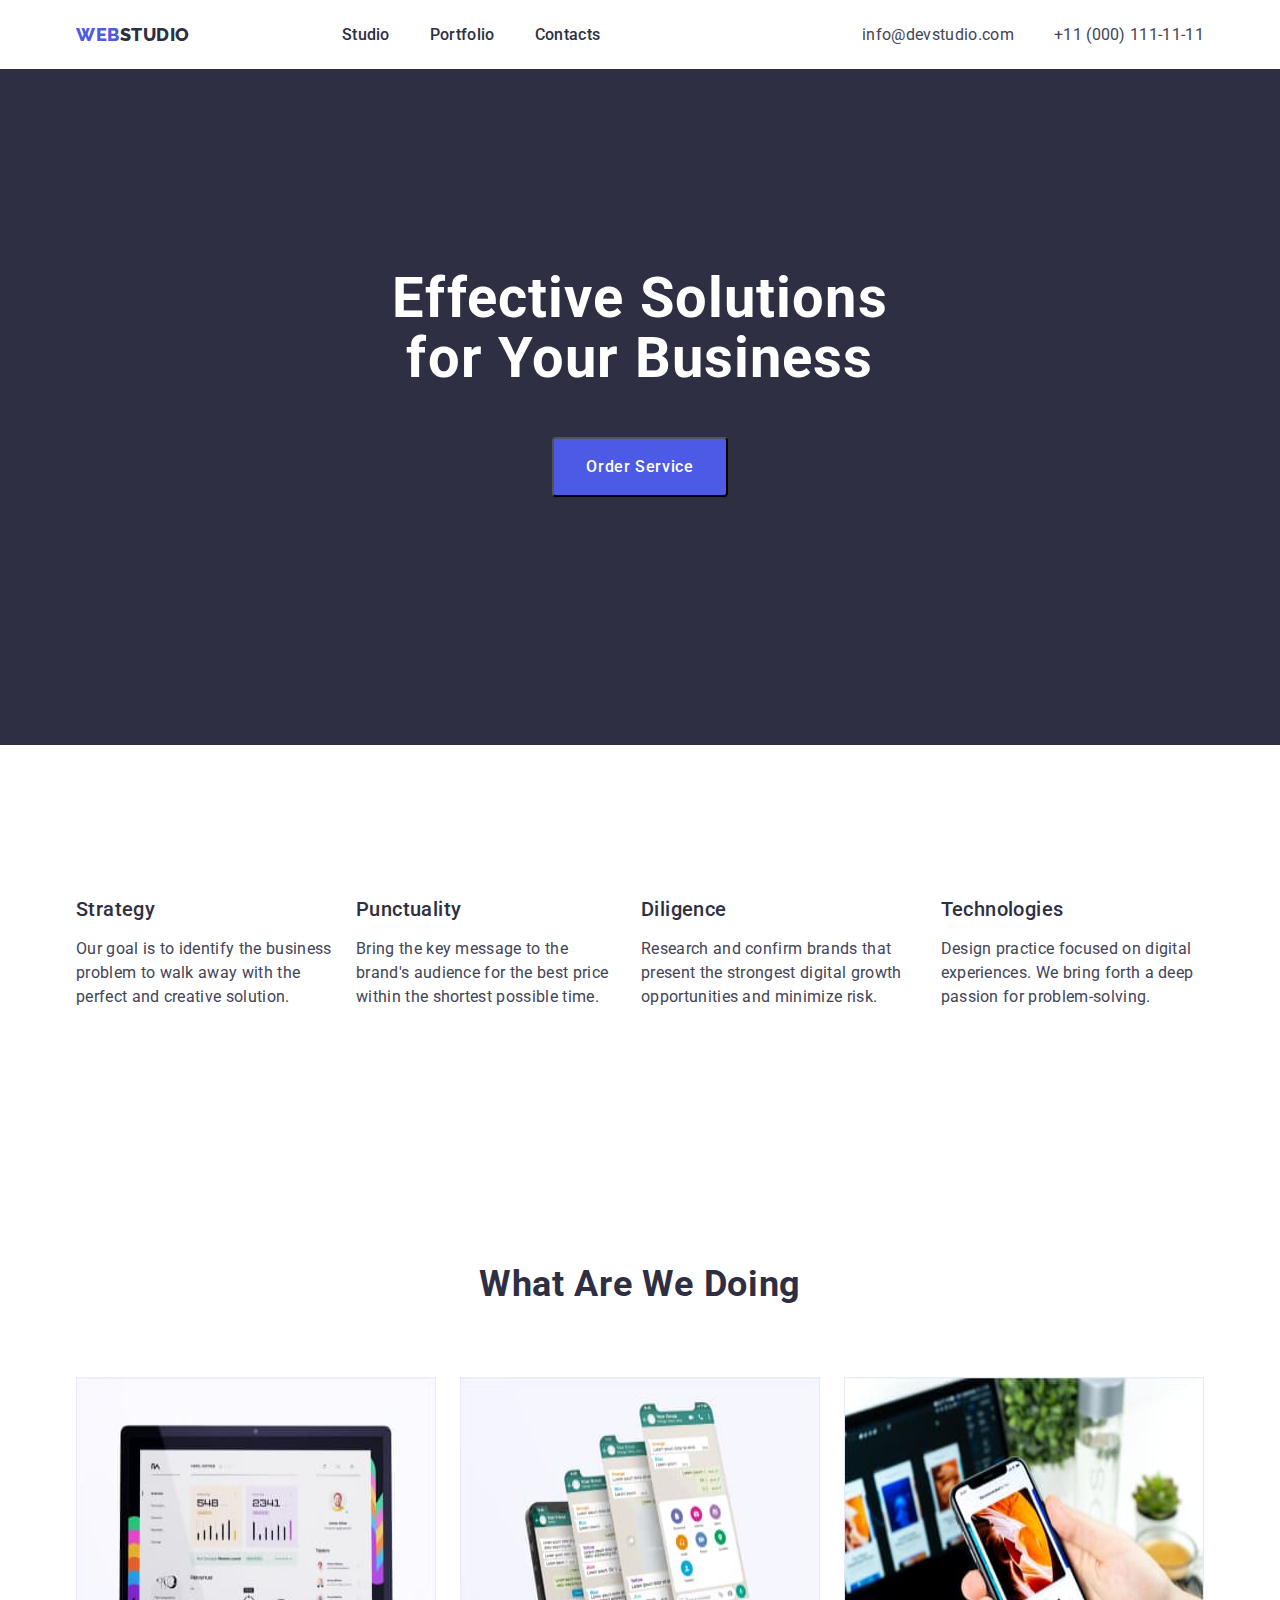
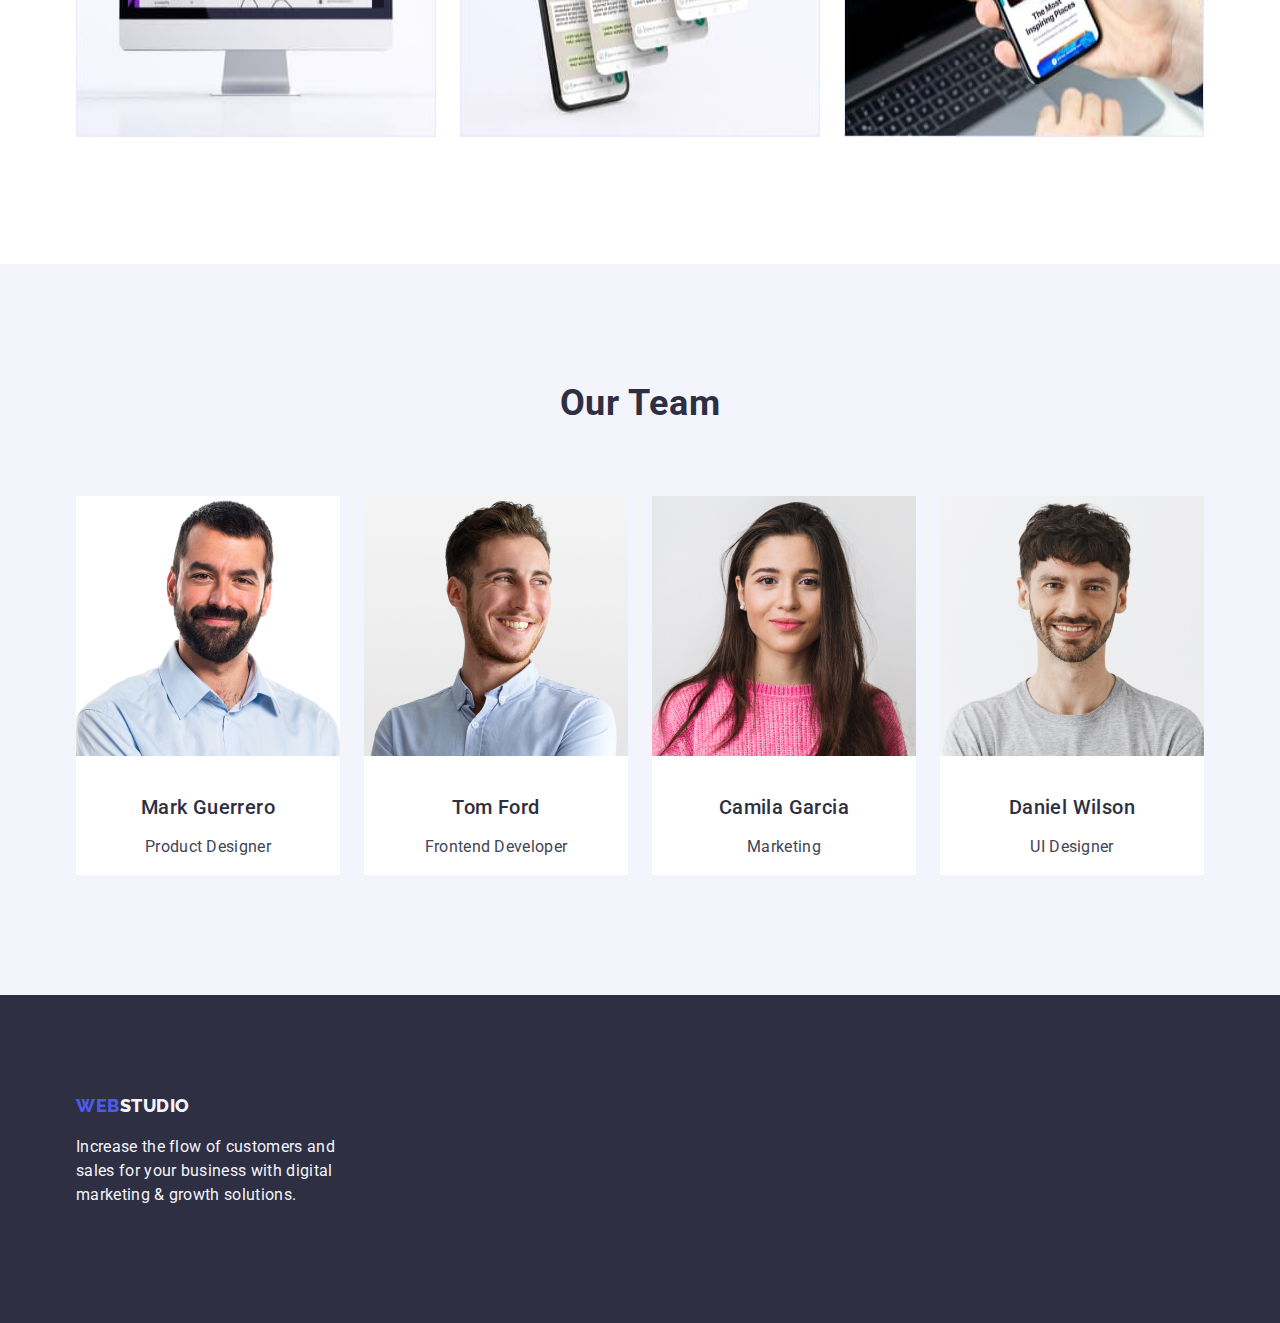
==== commit 2e818baa: "images-two-instead-three" ====
--- a/index.html
+++ b/index.html
@@ -76,7 +76,7 @@
         <!--Advantages section-->
         <section class="advantages">
           <div class="container container-advantages">
-            <h2 class="second-title" visually-hidden>Advantages</h2>
+            <h2 class="second-title visually-hidden">Advantages</h2>
             <ul class="list-advantages list">
               <li class="item-advantages">
                 <h3 class="third-title">Strategy</h3>
@@ -155,8 +155,10 @@
                   height="260"
                   alt="The man with mustashes and beard"
                 />
-                <h3 class="third-title">Mark Guerrero</h3>
-                <p class="advantages-paragraf">Product Designer</p>
+                <h3 class="third-team-title third-title">Mark Guerrero</h3>
+                <p class="team-paragraf advantages-paragraf">
+                  Product Designer
+                </p>
               </li>
               <li class="item-team">
                 <img
@@ -165,8 +167,10 @@
                   height="260"
                   alt="Young handsome smiling man"
                 />
-                <h3 class="third-title">Tom Ford</h3>
-                <p class="advantages-paragraf">Frontend Developer</p>
+                <h3 class="third-team-title third-title">Tom Ford</h3>
+                <p class="team-paragraf advantages-paragraf">
+                  Frontend Developer
+                </p>
               </li>
               <li class="item-team">
                 <img
@@ -175,8 +179,8 @@
                   height="260"
                   alt="Young woman wearing in pink sweater"
                 />
-                <h3 class="third-title">Camila Garcia</h3>
-                <p class="advantages-paragraf">Marketing</p>
+                <h3 class="third-team-title third-title">Camila Garcia</h3>
+                <p class="team-paragraf advantages-paragraf">Marketing</p>
               </li>
               <li class="item-team">
                 <img
@@ -185,8 +189,8 @@
                   height="260"
                   alt="Yong smiling man wearing in grey T-shirt"
                 />
-                <h3 class="third-title">Daniel Wilson</h3>
-                <p class="advantages-paragraf">UI Designer</p>
+                <h3 class="third-team-title third-title">Daniel Wilson</h3>
+                <p class="team-paragraf advantages-paragraf">UI Designer</p>
               </li>
             </ul>
           </div>
--- a/css/styles.css
+++ b/css/styles.css
@@ -54,8 +54,6 @@
 
 .container-header {
     display: flex;
-    padding-top: 24px;
-    padding-bottom: 12px;
     align-items: center;
 }
     
@@ -63,7 +61,6 @@
     display: flex;
     align-items: center;
 }
-
 
 .logo-accent {
     font-family: 'Raleway', sans-serif;
@@ -75,6 +72,7 @@
     text-transform: uppercase;
     color: var(--brand);
     padding: 24px 0;
+    margin-right: 76px;
 }
 
 .logo-up {
@@ -152,6 +150,7 @@
 
 .hero {
     background-color: var(--brand-background);
+    padding: 188px 0;
 }
 
 .container-hero {
@@ -168,8 +167,10 @@
     text-align: center;
     letter-spacing: 0.02em;
     color: var(--page);
-
-
+    max-width: 496px;
+    margin-left: auto;
+    margin-right: auto;
+    margin-bottom: 48px;
 }
 
 .order-button {
@@ -183,8 +184,8 @@
     display: block;
     margin: auto;
     border-radius: 4px;
-    align-items: center;
-    
+    padding: 16px 32px;
+    min-width: 169px;    
 }
 
 .order-button:hover {
@@ -209,9 +210,18 @@
     overflow: hidden;
 }
 
+.list-advantages {
+    display: flex;
+    gap: 24px;
+}
+
+.advantages {
+    margin: 0;
+}
+
 .container-advantages {
-    padding-top: 60px;
-    padding-bottom: 60px;
+    padding-top: 120px;
+    padding-bottom: 120px;
 }
 
 
@@ -222,6 +232,10 @@
     letter-spacing: 0.02em;
     color: var(--brand-background);
     text-transform: capitalize;
+    margin-bottom: 8px;
+    margin-top: 32px;
+    margin-left: auto;
+    margin-right: auto;
 }
 
 .advantages-paragraf {
@@ -229,13 +243,25 @@
     color: var(--text);
 }
 
+.item-advantages {
+    width: calc((100%-72px)/4);
+}
 
 .container-we-doing {
-    padding-top: 60px;
-    padding-bottom: 60px;
-}
-
-.title-we-doing, .title-team {
+    padding-top: 120px;
+    padding-bottom: 120px;
+}
+
+.list-we-doing {
+    display: flex;
+    gap: 24px;
+}
+
+.item-we-doing {
+    width: calc((100%-48px)/3);
+}
+
+.title-we-doing {
     font-weight: 700;
     font-size: 36px;
     line-height: 1.11;
@@ -243,32 +269,90 @@
     letter-spacing: 0.02em;
     text-transform: capitalize;
     color: var(--brand-background);
+    min-width: 323px;
+    margin-left: auto;
+    margin-right: auto;
+    margin-bottom: 72px;
+
+}
+
+.title-team {
+    font-weight: 700;
+    font-size: 36px;
+    line-height: 1.11;
+    text-align: center;
+    letter-spacing: 0.02em;
+    text-transform: capitalize;
+    color: var(--brand-background);
+    min-width: 162px;
+    margin-left: auto;
+    margin-right: auto;
+    margin-bottom: 72px;
 }
 
 .container-team {
-    padding-top: 60px;
+    padding-top: 120px;
+    padding-bottom: 120px;
 }
 
 .team {
     background-color: var(--logo-down);
 }
 
+.list-team {
+    display: flex;
+    gap: 24px;
+}
+
 .item-team {
     background: var(--page);
-}
+    width: calc((100%-72px)/4);
+}
+
+.third-team-title, .team-paragraf {
+    text-align: center;
+}
+
 
 .footer-section {
     background-color: var(--brand-background);
 }
 
+.container-footer {
+display: block;
+align-items: center;
+padding-top: 100px;
+padding-bottom: 100px;
+}
+
 .footer-paragraf {
-    color:var(--logo-down);
-    font-family: 'Roboto';
-    font-style: normal;
-    font-weight: 400;
-    font-size: 16px;
-    line-height: 1.5;
-    letter-spacing: 0.02em;
+color:var(--logo-down);
+font-family: 'Roboto';
+font-style: normal;
+font-weight: 400;
+font-size: 16px;
+line-height: 1.5;
+letter-spacing: 0.02em;
+max-width: 264px;
+}
+
+.container-filter {
+    padding-top: 96px;
+    padding-bottom: 72px;
+    align-items: center;
+    margin-left: auto;
+    margin-right: auto;
+    margin-bottom: 72px;
+    border-top: 1px solid var(--border);
+}
+
+.buttons-list {
+    display: flex;
+    gap: 24px;
+}
+
+.button-item {
+    width: calc((100%-96px)/5);
 }
 
 .button-filter {
@@ -279,6 +363,13 @@
     color: var(--brand);
     cursor: pointer;
     line-height: 1.5;
+    align-items: center;
+    display: block;
+    margin-left: auto;
+    margin-right: auto;
+    border-radius: 4px;
+    padding: 12px 24px;
+    min-width: 69px;
 }
 
 .button-filter:hover {
@@ -295,6 +386,14 @@
     background-color: var(--brand-background);
 }
 
+.portfolio-list {
+    display: flex;
+    flex-wrap: wrap;
+    row-gap: 24px;
+    column-gap: 48px;
+}
+
 .img-item {
     border: 1px solid var(--border);
-}
+    width: calc((100%-48px)/3);
+}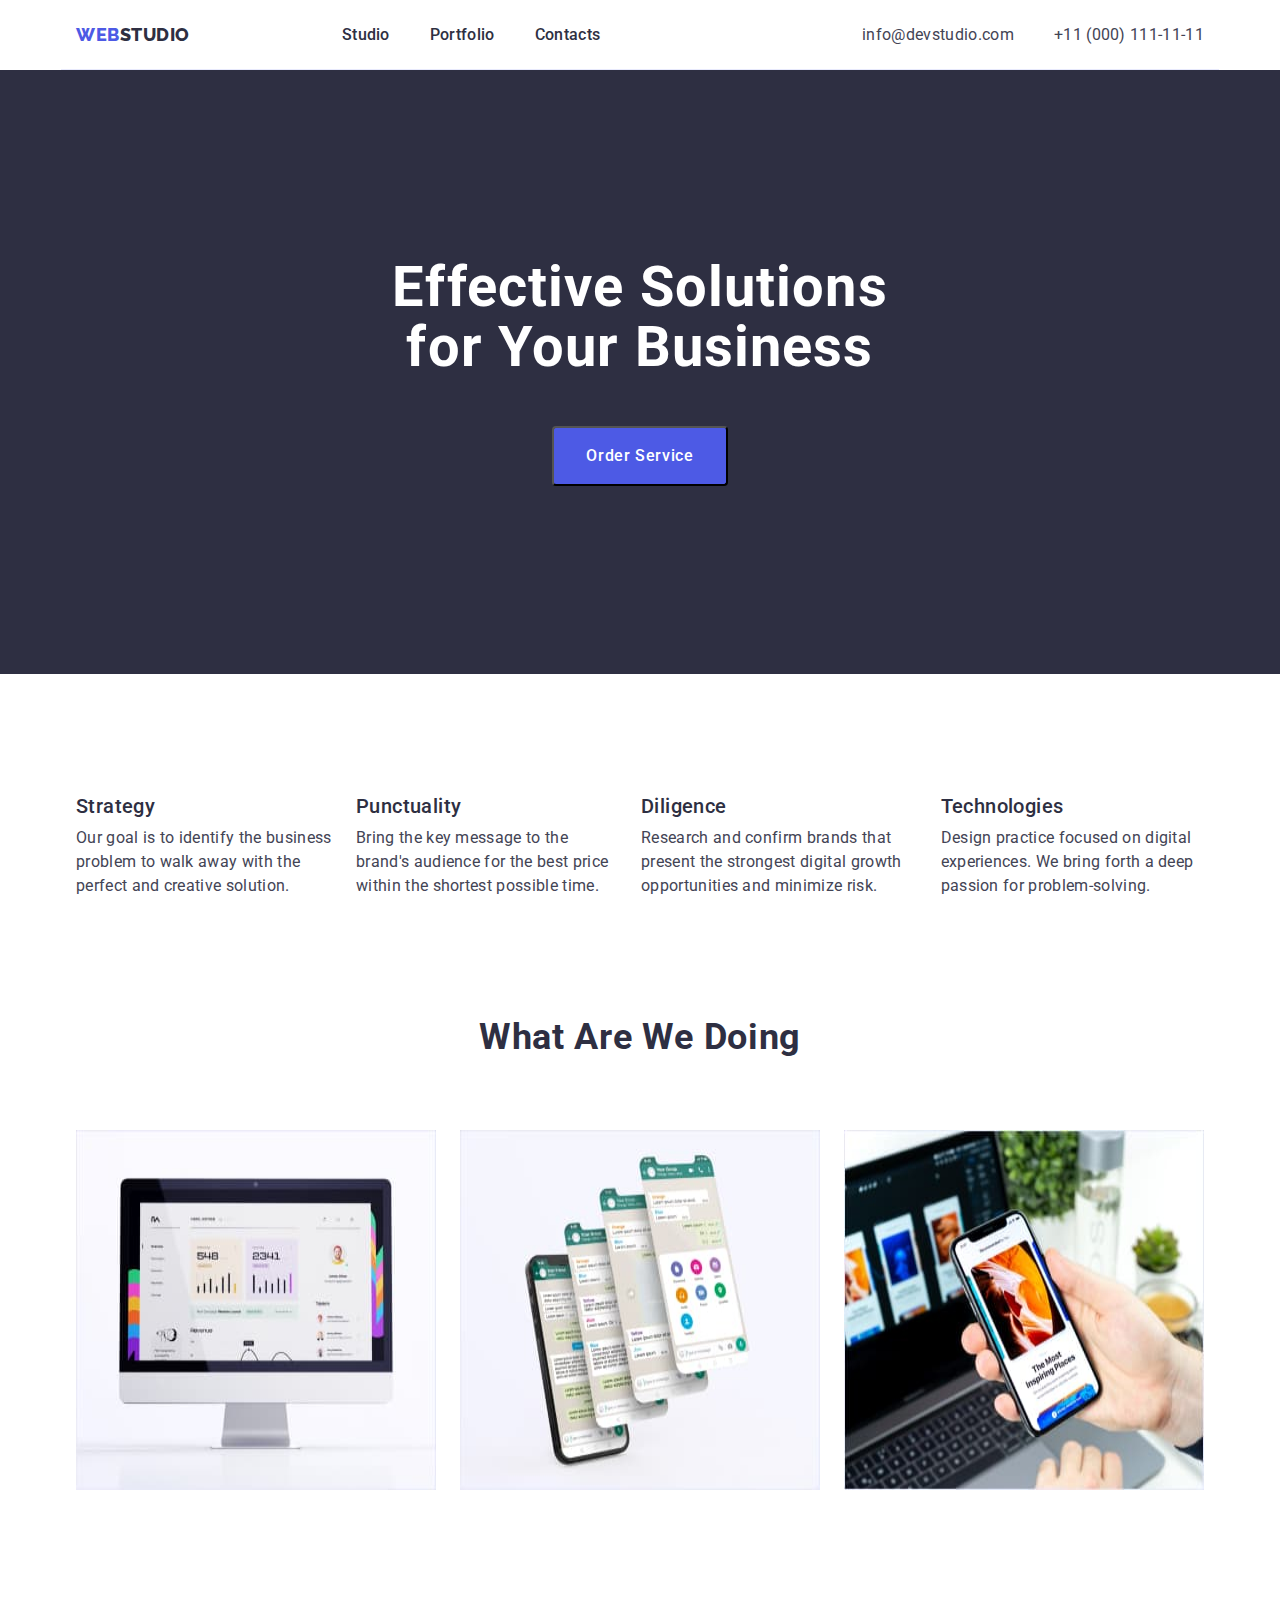
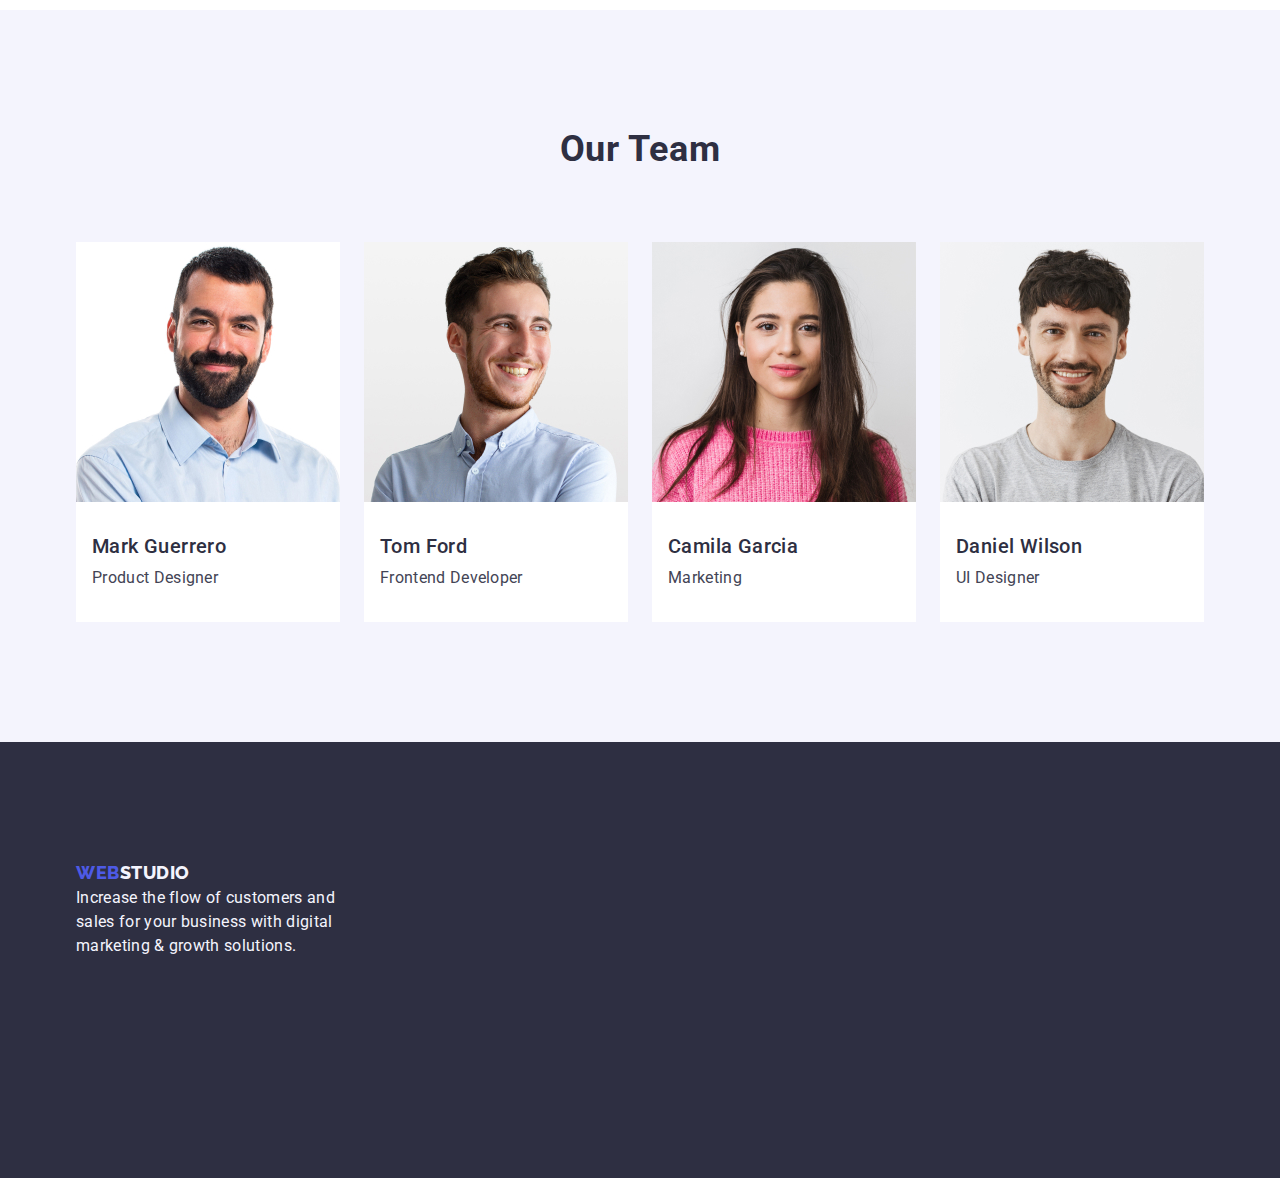
==== commit f49c84ce: "before-checking" ====
--- a/index.html
+++ b/index.html
@@ -21,193 +21,196 @@
   </head>
 
   <body>
-    <div class="page-container">
-      <header class="page-header">
-        <div class="container container-header">
-          <nav class="navigation">
-            <a class="logo-accent link" href="./index.html" target="_self"
-              >Web<span class="logo-up logo-header link">Studio</span></a
-            >
-            <ul class="menu-list">
-              <li class="menu-list-item">
-                <a class="menu-link link" href="./index.html" target="_blank"
-                  >Studio</a
-                >
-              </li>
-              <li class="menu-list-item">
-                <a
-                  class="menu-link link"
-                  href="./portfolio.html"
-                  target="_blank"
-                  >Portfolio</a
-                >
-              </li>
-              <li class="menu-list-item">
-                <a class="menu-link link" href="" target="_blank">Contacts</a>
-              </li>
-            </ul>
-          </nav>
-          <address class="address-list">
-            <ul class="address">
-              <li class="mail-item">
-                <a class="address-link link" href="mailto:info@devstudio.com"
-                  >info@devstudio.com</a
-                >
-              </li>
-              <li class="tel-item">
-                <a class="address-link link" href="tel:+110001111111"
-                  >+11 (000) 111-11-11</a
-                >
-              </li>
-            </ul>
-          </address>
-        </div>
-      </header>
-
-      <main>
-        <!--Hero section-->
-        <section class="hero">
-          <div class="container container-hero">
-            <h1 class="title-hero">Effective Solutions for Your Business</h1>
-            <button class="order-button" type="button">Order Service</button>
-          </div>
-        </section>
-
-        <!--Advantages section-->
-        <section class="advantages">
-          <div class="container container-advantages">
-            <h2 class="second-title visually-hidden">Advantages</h2>
-            <ul class="list-advantages list">
-              <li class="item-advantages">
-                <h3 class="third-title">Strategy</h3>
-                <p class="advantages-paragraf">
-                  Our goal is to identify the business problem to walk away with
-                  the perfect and creative solution.
-                </p>
-              </li>
-              <li class="item-advantages">
-                <h3 class="third-title">Punctuality</h3>
-                <p class="advantages-paragraf">
-                  Bring the key message to the brand's audience for the best
-                  price within the shortest possible time.
-                </p>
-              </li>
-              <li class="item-advantages">
-                <h3 class="third-title">Diligence</h3>
-                <p class="advantages-paragraf">
-                  Research and confirm brands that present the strongest digital
-                  growth opportunities and minimize risk.
-                </p>
-              </li>
-              <li class="item-advantages">
-                <h3 class="third-title">Technologies</h3>
-                <p class="advantages-paragraf">
-                  Design practice focused on digital experiences. We bring forth
-                  a deep passion for problem-solving.
-                </p>
-              </li>
-            </ul>
-          </div>
-        </section>
-
-        <!--What Are We Doing section-->
-        <section class="we-doing">
-          <div class="container container-we-doing">
-            <h2 class="title-we-doing">What are we doing</h2>
-            <ul class="list-we-doing list">
-              <li class="item-we-doing">
-                <img
-                  src="./images/we-can/monitor.jpg"
-                  width="360"
-                  height="360"
-                  alt="Monitor, that shows work of the company"
-                />
-              </li>
-              <li class="item-we-doing">
-                <img
-                  src="./images/we-can/screens.jpg"
-                  width="360"
-                  height="360"
-                  alt="Steps of working process on the screen"
-                />
-              </li>
-              <li class="item-we-doing">
-                <img
-                  src="./images/we-can/screen.jpg"
-                  width="360"
-                  height="360"
-                  alt="The client use the App in his telephone"
-                />
-              </li>
-            </ul>
-          </div>
-        </section>
-
-        <!--Our Team section-->
-        <section class="team">
-          <div class="container container-team">
-            <h2 class="title-team">Our Team</h2>
-            <ul class="list-team list">
-              <li class="item-team">
-                <img
-                  src="./images/team/Mark.jpg"
-                  width="264"
-                  height="260"
-                  alt="The man with mustashes and beard"
-                />
+    <header class="page-header">
+      <div class="container container-header">
+        <nav class="navigation">
+          <a class="logo-accent link" href="./index.html" target="_self"
+            >Web<span class="logo-up logo-header link">Studio</span></a
+          >
+          <ul class="menu-list">
+            <li class="menu-list-item">
+              <a class="menu-link link" href="./index.html" target="_blank"
+                >Studio</a
+              >
+            </li>
+            <li class="menu-list-item">
+              <a class="menu-link link" href="./portfolio.html" target="_blank"
+                >Portfolio</a
+              >
+            </li>
+            <li class="menu-list-item">
+              <a class="menu-link link" href="" target="_blank">Contacts</a>
+            </li>
+          </ul>
+        </nav>
+        <address class="address-list">
+          <ul class="address">
+            <li class="mail-item">
+              <a class="address-link link" href="mailto:info@devstudio.com"
+                >info@devstudio.com</a
+              >
+            </li>
+            <li class="tel-item">
+              <a class="address-link link" href="tel:+110001111111"
+                >+11 (000) 111-11-11</a
+              >
+            </li>
+          </ul>
+        </address>
+      </div>
+    </header>
+
+    <main>
+      <!--Hero section-->
+      <section class="hero">
+        <div class="container container-hero">
+          <h1 class="title-hero">Effective Solutions for Your Business</h1>
+          <button class="order-button" type="button">Order Service</button>
+        </div>
+      </section>
+
+      <!--Advantages section-->
+      <section class="advantages">
+        <div class="container container-advantages">
+          <h2 class="second-title visually-hidden">Advantages</h2>
+          <ul class="list-advantages list">
+            <li class="item-advantages">
+              <h3 class="third-title">Strategy</h3>
+              <p class="advantages-paragraf">
+                Our goal is to identify the business problem to walk away with
+                the perfect and creative solution.
+              </p>
+            </li>
+            <li class="item-advantages">
+              <h3 class="third-title">Punctuality</h3>
+              <p class="advantages-paragraf">
+                Bring the key message to the brand's audience for the best price
+                within the shortest possible time.
+              </p>
+            </li>
+            <li class="item-advantages">
+              <h3 class="third-title">Diligence</h3>
+              <p class="advantages-paragraf">
+                Research and confirm brands that present the strongest digital
+                growth opportunities and minimize risk.
+              </p>
+            </li>
+            <li class="item-advantages">
+              <h3 class="third-title">Technologies</h3>
+              <p class="advantages-paragraf">
+                Design practice focused on digital experiences. We bring forth a
+                deep passion for problem-solving.
+              </p>
+            </li>
+          </ul>
+        </div>
+      </section>
+
+      <!--What Are We Doing section-->
+      <section class="we-doing">
+        <div class="container container-we-doing">
+          <h2 class="title-we-doing">What are we doing</h2>
+          <ul class="list-we-doing list">
+            <li class="item-we-doing">
+              <img
+                src="./images/we-can/monitor.jpg"
+                width="360"
+                height="360"
+                alt="Monitor, that shows work of the company"
+              />
+            </li>
+            <li class="item-we-doing">
+              <img
+                src="./images/we-can/screens.jpg"
+                width="360"
+                height="360"
+                alt="Steps of working process on the screen"
+              />
+            </li>
+            <li class="item-we-doing">
+              <img
+                src="./images/we-can/screen.jpg"
+                width="360"
+                height="360"
+                alt="The client use the App in his telephone"
+              />
+            </li>
+          </ul>
+        </div>
+      </section>
+
+      <!--Our Team section-->
+      <section class="team">
+        <div class="container container-team">
+          <h2 class="title-team">Our Team</h2>
+          <ul class="list-team list">
+            <li class="item-team">
+              <img
+                src="./images/team/Mark.jpg"
+                width="264"
+                height="260"
+                alt="The man with mustashes and beard"
+              />
+              <div class="card-team">
                 <h3 class="third-team-title third-title">Mark Guerrero</h3>
                 <p class="team-paragraf advantages-paragraf">
                   Product Designer
                 </p>
-              </li>
-              <li class="item-team">
-                <img
-                  src="./images/team/Tom.jpg"
-                  width="264"
-                  height="260"
-                  alt="Young handsome smiling man"
-                />
+              </div>
+            </li>
+            <li class="item-team">
+              <img
+                src="./images/team/Tom.jpg"
+                width="264"
+                height="260"
+                alt="Young handsome smiling man"
+              />
+              <div class="card-team">
                 <h3 class="third-team-title third-title">Tom Ford</h3>
                 <p class="team-paragraf advantages-paragraf">
                   Frontend Developer
                 </p>
-              </li>
-              <li class="item-team">
-                <img
-                  src="./images/team/Camila.jpg"
-                  width="264"
-                  height="260"
-                  alt="Young woman wearing in pink sweater"
-                />
+              </div>
+            </li>
+            <li class="item-team">
+              <img
+                src="./images/team/Camila.jpg"
+                width="264"
+                height="260"
+                alt="Young woman wearing in pink sweater"
+              />
+              <div class="card-team">
                 <h3 class="third-team-title third-title">Camila Garcia</h3>
                 <p class="team-paragraf advantages-paragraf">Marketing</p>
-              </li>
-              <li class="item-team">
-                <img
-                  src="./images/team/Daniel.jpg"
-                  width="264"
-                  height="260"
-                  alt="Yong smiling man wearing in grey T-shirt"
-                />
+              </div>
+            </li>
+            <li class="item-team">
+              <img
+                src="./images/team/Daniel.jpg"
+                width="264"
+                height="260"
+                alt="Yong smiling man wearing in grey T-shirt"
+              />
+              <div class="card-team">
                 <h3 class="third-team-title third-title">Daniel Wilson</h3>
                 <p class="team-paragraf advantages-paragraf">UI Designer</p>
-              </li>
-            </ul>
-          </div>
-        </section>
-      </main>
-
-      <footer class="footer-section">
-        <div class="container container-footer">
-          <a class="logo-accent link" href="./index.html" target="_self"
-            >Web<span class="logo-down link">Studio</span></a
-          >
-          <p class="footer-paragraf">
-            Increase the flow of customers and sales for your business with
-            digital marketing & growth solutions.
-          </p>
-        </div>
-      </footer>
-    </div>
+              </div>
+            </li>
+          </ul>
+        </div>
+      </section>
+    </main>
+
+    <footer class="footer-section">
+      <div class="container container-footer">
+        <a class="logo-accent link" href="./index.html" target="_self"
+          >Web<span class="logo-down link">Studio</span></a
+        >
+        <p class="footer-paragraf">
+          Increase the flow of customers and sales for your business with
+          digital marketing & growth solutions.
+        </p>
+      </div>
+    </footer>
   </body>
 </html>
--- a/css/styles.css
+++ b/css/styles.css
@@ -8,16 +8,6 @@
     --button-filter-hover: #404BBF;   
 }
 
-h1, h2, h3, h4, h5, h6 {
-    margin: 0;
-}
-
-ul, ol {
-    margin: 0;
-    padding: 0;
-    list-style-type: none;
-}
-
 body {
     font-family: 'Roboto', sans-serif;
     font-style: normal;
@@ -30,14 +20,23 @@
     text-decoration: none;
 }
 
+h1, h2, h3, h4, h5, h6, p {
+    margin: 0;
+}
+
+ul, ol {
+    margin: 0;
+    padding: 0;
+    list-style-type: none;
+}
+
 .page-container {
-    min-height: 100vh;
-    display: flex;
     flex-direction: column;
 }
 
-main {
-    flex-grow: 1;
+img {
+    display: block;
+    max-width: 100%;
 }
 
 a {
@@ -154,8 +153,7 @@
 }
 
 .container-hero {
-    padding-top: 12px;
-    padding-bottom: 60px;
+    
     align-items: center;
 }
 
@@ -171,6 +169,7 @@
     margin-left: auto;
     margin-right: auto;
     margin-bottom: 48px;
+    
 }
 
 .order-button {
@@ -217,13 +216,9 @@
 
 .advantages {
     margin: 0;
-}
-
-.container-advantages {
     padding-top: 120px;
-    padding-bottom: 120px;
-}
-
+    padding-bottom: 60px;
+}
 
 .third-title {
     font-weight: 500;
@@ -233,7 +228,6 @@
     color: var(--brand-background);
     text-transform: capitalize;
     margin-bottom: 8px;
-    margin-top: 32px;
     margin-left: auto;
     margin-right: auto;
 }
@@ -247,8 +241,8 @@
     width: calc((100%-72px)/4);
 }
 
-.container-we-doing {
-    padding-top: 120px;
+.we-doing {
+    padding-top: 60px;
     padding-bottom: 120px;
 }
 
@@ -273,7 +267,6 @@
     margin-left: auto;
     margin-right: auto;
     margin-bottom: 72px;
-
 }
 
 .title-team {
@@ -290,13 +283,9 @@
     margin-bottom: 72px;
 }
 
-.container-team {
-    padding-top: 120px;
-    padding-bottom: 120px;
-}
-
 .team {
     background-color: var(--logo-down);
+    padding: 120px 0;
 }
 
 .list-team {
@@ -313,16 +302,18 @@
     text-align: center;
 }
 
+.card-team {
+    padding: 32px 16px;
+}
 
 .footer-section {
     background-color: var(--brand-background);
+    padding: 120px 0;
 }
 
 .container-footer {
 display: block;
 align-items: center;
-padding-top: 100px;
-padding-bottom: 100px;
 }
 
 .footer-paragraf {
@@ -334,21 +325,27 @@
 line-height: 1.5;
 letter-spacing: 0.02em;
 max-width: 264px;
-}
-
-.container-filter {
+padding-bottom: 100px;
+}
+
+.container-header {
+    border-bottom: 1px solid var(--border);
+}
+
+.hidden {
+    margin-bottom: 0;
+}
+
+.filters {
     padding-top: 96px;
-    padding-bottom: 72px;
-    align-items: center;
-    margin-left: auto;
-    margin-right: auto;
+    padding-bottom: 120px;
+}
+
+.buttons-list {
+    display: flex;
+    gap: 24px;
     margin-bottom: 72px;
-    border-top: 1px solid var(--border);
-}
-
-.buttons-list {
-    display: flex;
-    gap: 24px;
+    justify-content: center;
 }
 
 .button-item {
@@ -389,11 +386,24 @@
 .portfolio-list {
     display: flex;
     flex-wrap: wrap;
-    row-gap: 24px;
-    column-gap: 48px;
+    row-gap: 48px;
+    column-gap: 24px;
 }
 
 .img-item {
+    width: calc((100% - 72px) / 3);
+}
+
+.card-portfolio {
+    padding: 32px 16px;
     border: 1px solid var(--border);
-    width: calc((100%-48px)/3);
-}+    border-top: none;
+    }
+
+.advantages-paragraf.team-paragraf {
+    text-align: left;
+}
+
+.third-team-title.third-title {
+    text-align: left;
+}
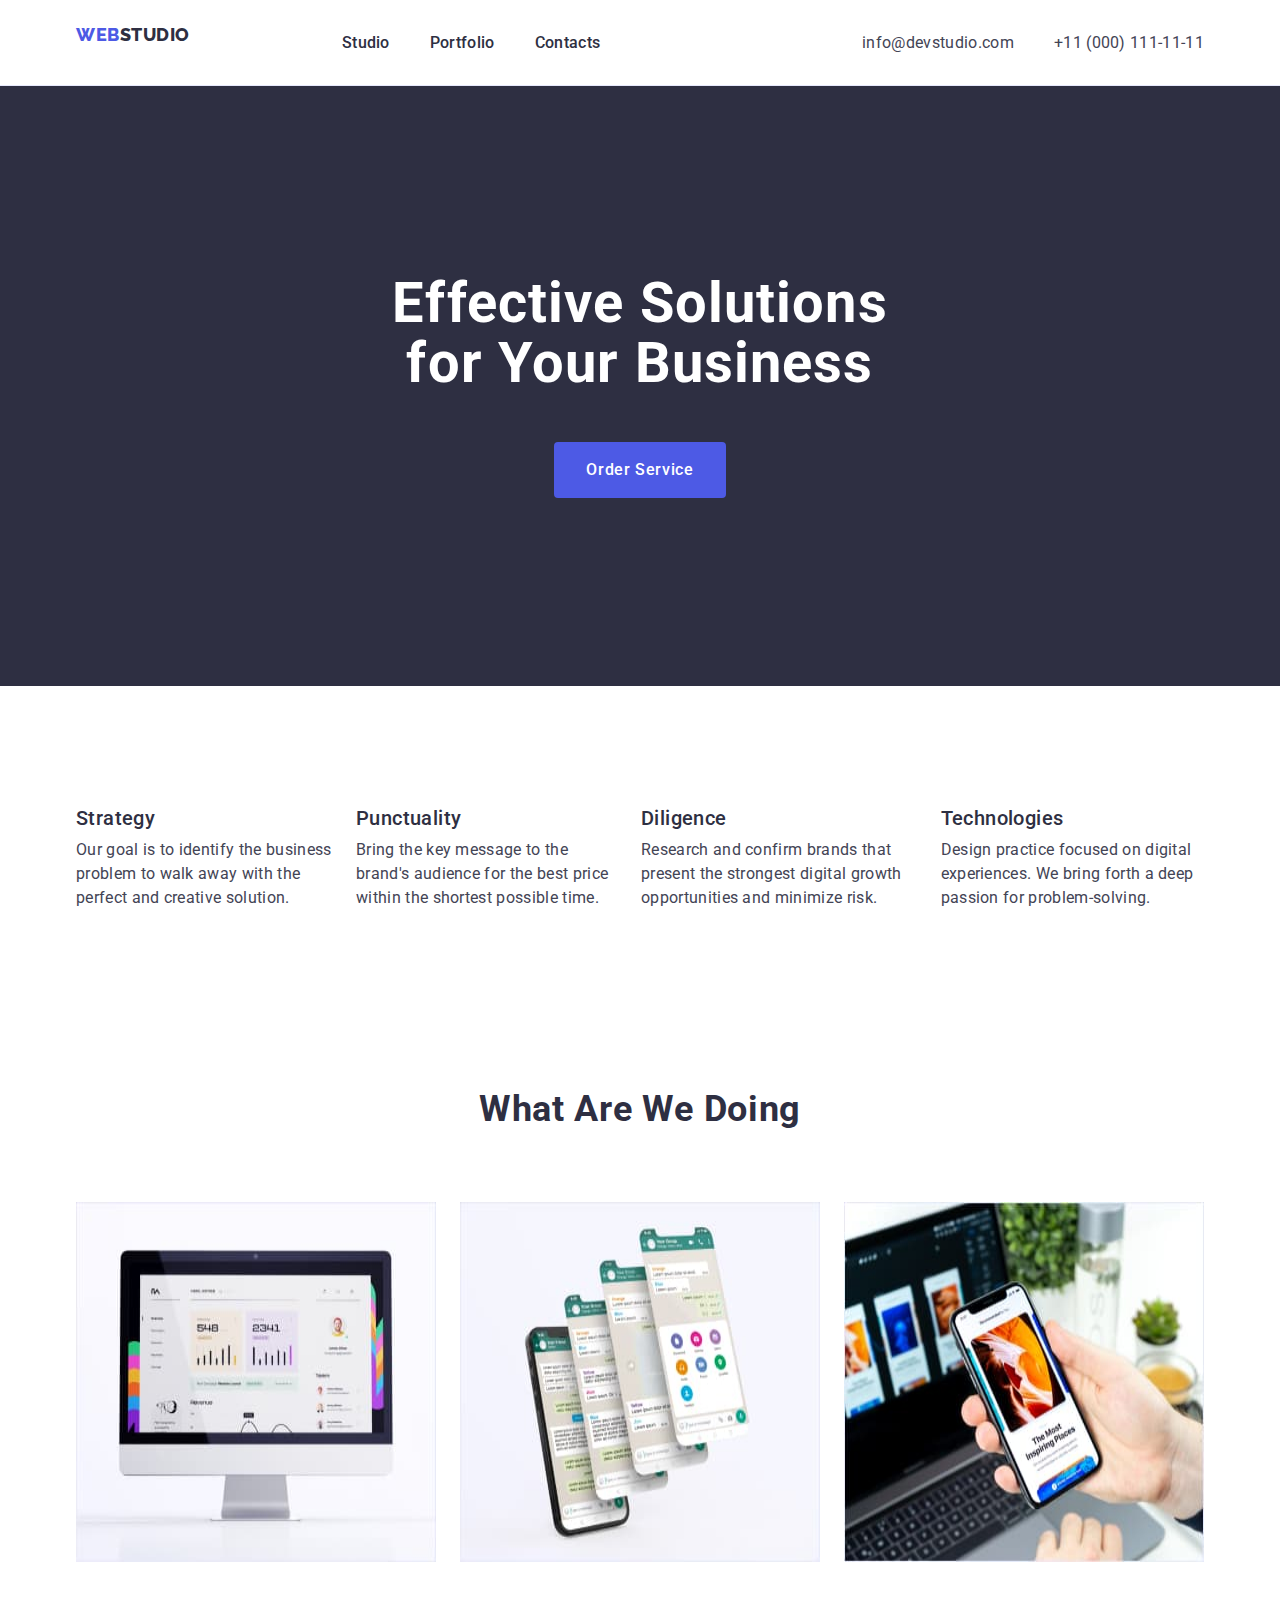
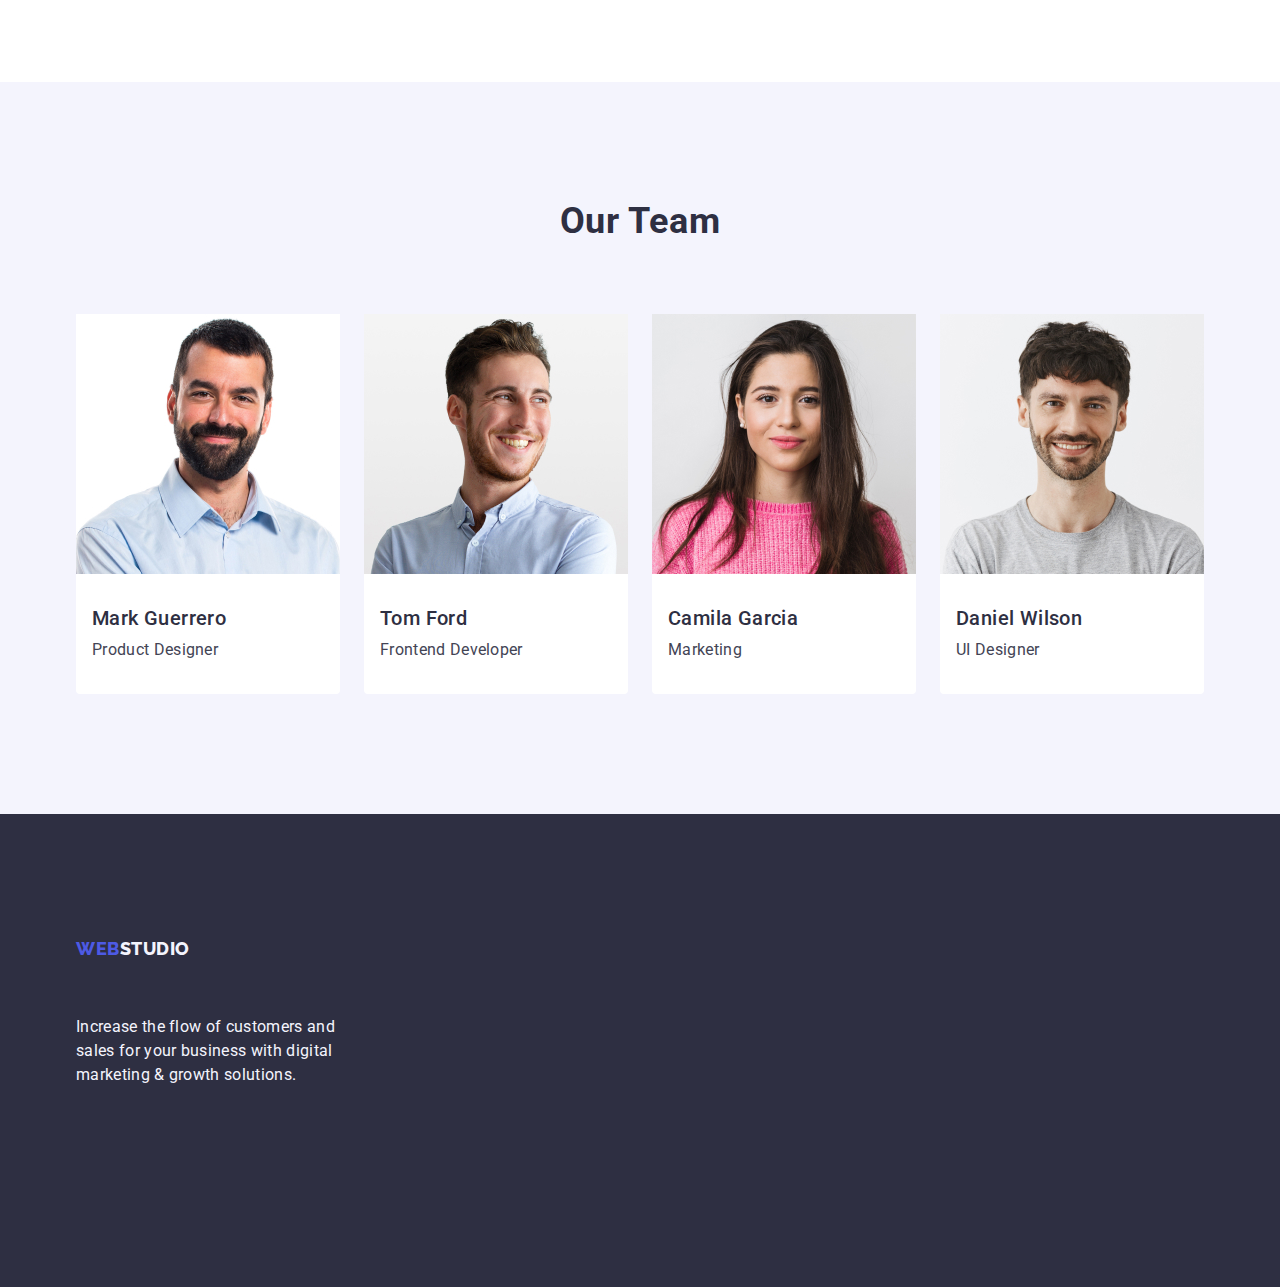
==== commit 20c998da: "normalizator" ====
--- a/index.html
+++ b/index.html
@@ -11,11 +11,10 @@
       href="https://fonts.googleapis.com/css2?family=Raleway:wght@800&family=Roboto:wght@400;500;700;900&display=swap"
       rel="stylesheet"
     />
+
     <link
-      href="
-https://cdn.jsdelivr.net/npm/modern-normalize@2.0.0/modern-normalize.min.css
-"
       rel="stylesheet"
+      href="https://cdn.jsdelivr.net/npm/modern-normalize@2.0.0/modern-normalize.min.css"
     />
     <link rel="stylesheet" href="./css/styles.css" />
   </head>
--- a/css/styles.css
+++ b/css/styles.css
@@ -184,7 +184,9 @@
     margin: auto;
     border-radius: 4px;
     padding: 16px 32px;
-    min-width: 169px;    
+    min-width: 169px;
+    height: 56px; 
+    border: none;
 }
 
 .order-button:hover {
@@ -216,8 +218,7 @@
 
 .advantages {
     margin: 0;
-    padding-top: 120px;
-    padding-bottom: 60px;
+    padding: 120px 0;
 }
 
 .third-title {
@@ -281,6 +282,7 @@
     margin-left: auto;
     margin-right: auto;
     margin-bottom: 72px;
+    text-align: center;
 }
 
 .team {
@@ -296,9 +298,14 @@
 .item-team {
     background: var(--page);
     width: calc((100%-72px)/4);
-}
-
-.third-team-title, .team-paragraf {
+    border-radius: 0px 0px 4px 4px;
+}
+
+.third-team-title  {
+    text-align: center;
+}
+
+.team-paragraf {
     text-align: center;
 }
 
@@ -308,7 +315,7 @@
 
 .footer-section {
     background-color: var(--brand-background);
-    padding: 120px 0;
+    padding: 100px 0;
 }
 
 .container-footer {
@@ -328,7 +335,17 @@
 padding-bottom: 100px;
 }
 
-.container-header {
+.logo-accent.link {
+    display: inline-block;
+    margin-bottom: 16px;
+}
+
+.logo-down.link {
+    display: inline-block;
+    margin-bottom: 16px;
+}
+
+.page-header {
     border-bottom: 1px solid var(--border);
 }
 
@@ -372,11 +389,13 @@
 .button-filter:hover {
     background-color: var(--button-filter-hover);
     color: var(--page);
+    border: 1px solid transparent;
 }
 
 .button-filter:focus {
     background-color: var(--button-filter-hover);
     color: var(--page);
+    border: 1px solid transparent;
 }
 
 .button-filter:active {
@@ -391,7 +410,7 @@
 }
 
 .img-item {
-    width: calc((100% - 72px) / 3);
+    width: calc((100% - 48px) / 3);
 }
 
 .card-portfolio {
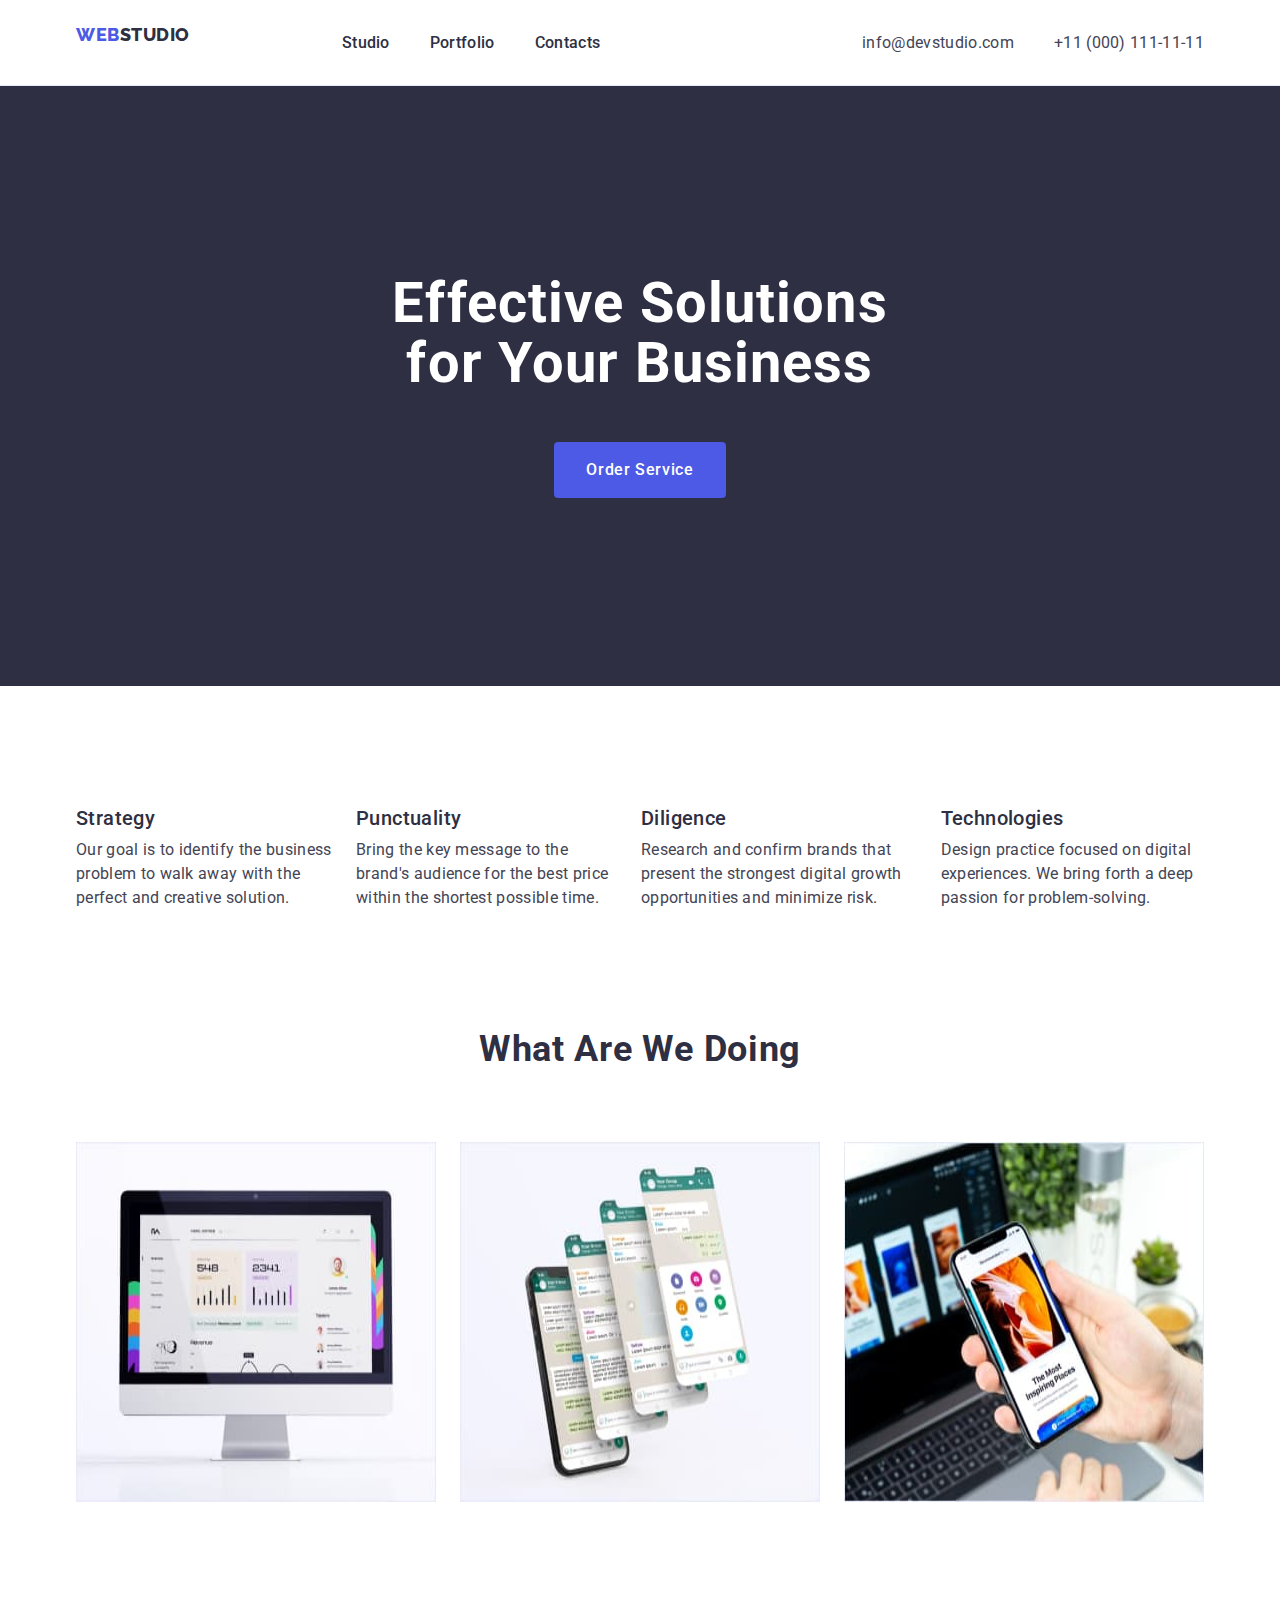
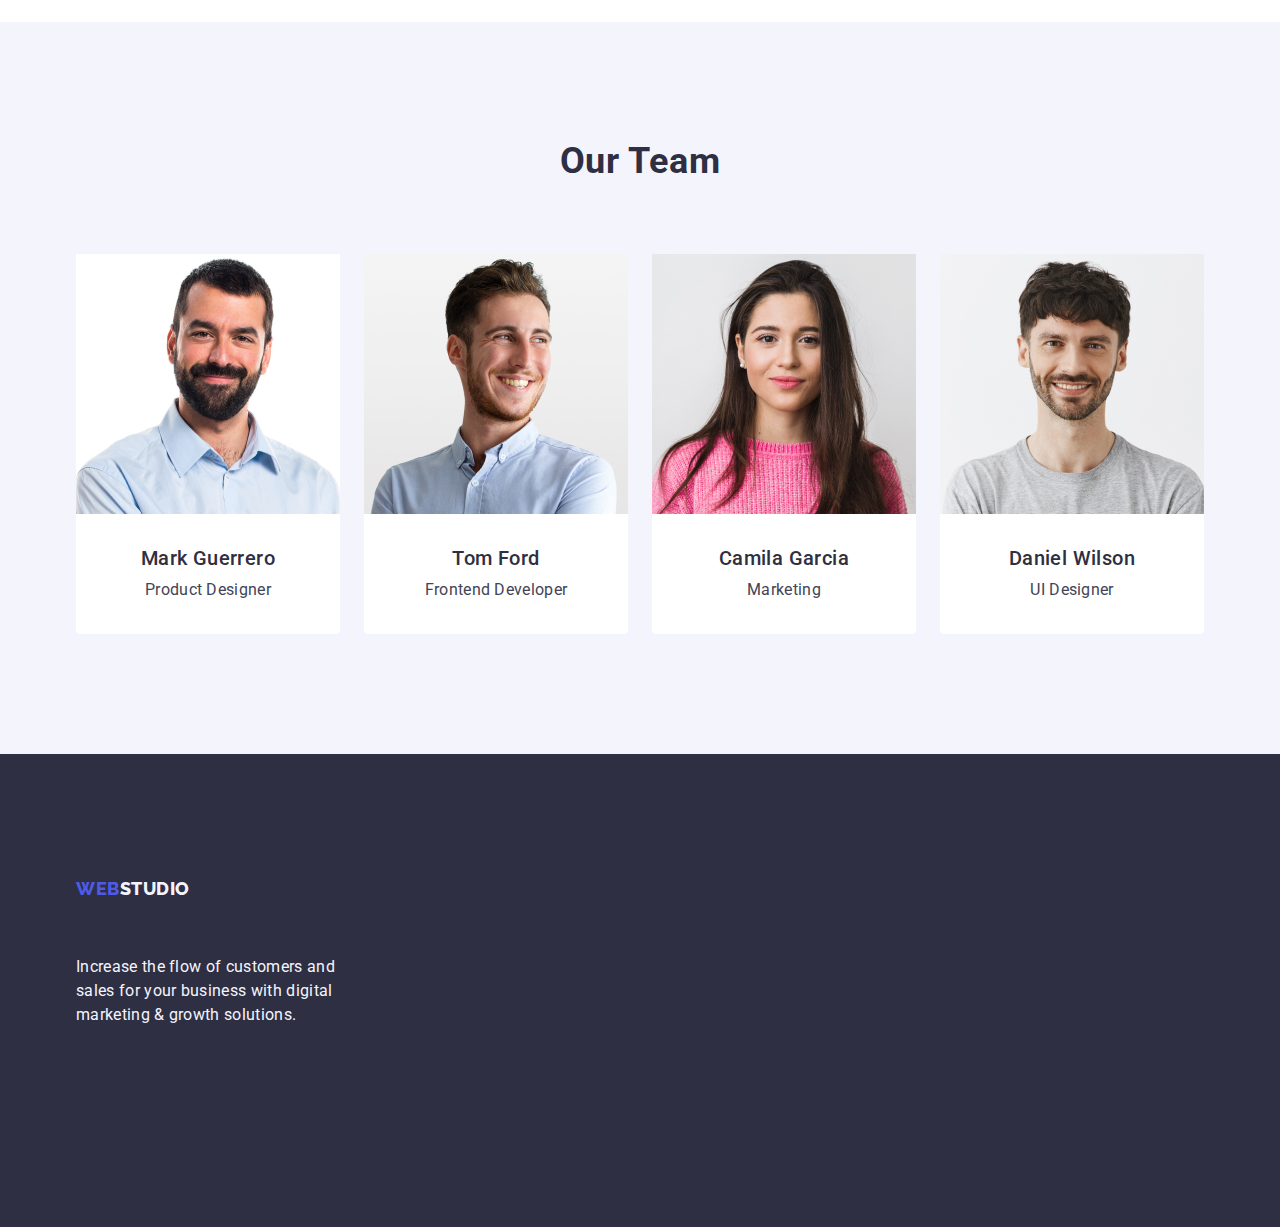
==== commit e141bf3d: "headers" ====
--- a/index.html
+++ b/index.html
@@ -151,7 +151,7 @@
                 alt="The man with mustashes and beard"
               />
               <div class="card-team">
-                <h3 class="third-team-title third-title">Mark Guerrero</h3>
+                <h3 class="third-title card">Mark Guerrero</h3>
                 <p class="team-paragraf advantages-paragraf">
                   Product Designer
                 </p>
@@ -165,7 +165,7 @@
                 alt="Young handsome smiling man"
               />
               <div class="card-team">
-                <h3 class="third-team-title third-title">Tom Ford</h3>
+                <h3 class="third-title card">Tom Ford</h3>
                 <p class="team-paragraf advantages-paragraf">
                   Frontend Developer
                 </p>
@@ -179,7 +179,7 @@
                 alt="Young woman wearing in pink sweater"
               />
               <div class="card-team">
-                <h3 class="third-team-title third-title">Camila Garcia</h3>
+                <h3 class="third-title card">Camila Garcia</h3>
                 <p class="team-paragraf advantages-paragraf">Marketing</p>
               </div>
             </li>
@@ -191,7 +191,7 @@
                 alt="Yong smiling man wearing in grey T-shirt"
               />
               <div class="card-team">
-                <h3 class="third-team-title third-title">Daniel Wilson</h3>
+                <h3 class="third-title card">Daniel Wilson</h3>
                 <p class="team-paragraf advantages-paragraf">UI Designer</p>
               </div>
             </li>
--- a/css/styles.css
+++ b/css/styles.css
@@ -152,11 +152,9 @@
     padding: 188px 0;
 }
 
-.container-hero {
-    
+.container-hero {    
     align-items: center;
 }
-
 
 .title-hero {
     font-weight: 700;
@@ -243,7 +241,6 @@
 }
 
 .we-doing {
-    padding-top: 60px;
     padding-bottom: 120px;
 }
 
@@ -301,7 +298,7 @@
     border-radius: 0px 0px 4px 4px;
 }
 
-.third-team-title  {
+.third-title.card  {
     text-align: center;
 }
 
@@ -419,10 +416,10 @@
     border-top: none;
     }
 
-.advantages-paragraf.team-paragraf {
+.advantages-paragraf .team-paragraf {
     text-align: left;
 }
 
-.third-team-title.third-title {
+.third-title.portfolio-second {
     text-align: left;
 }
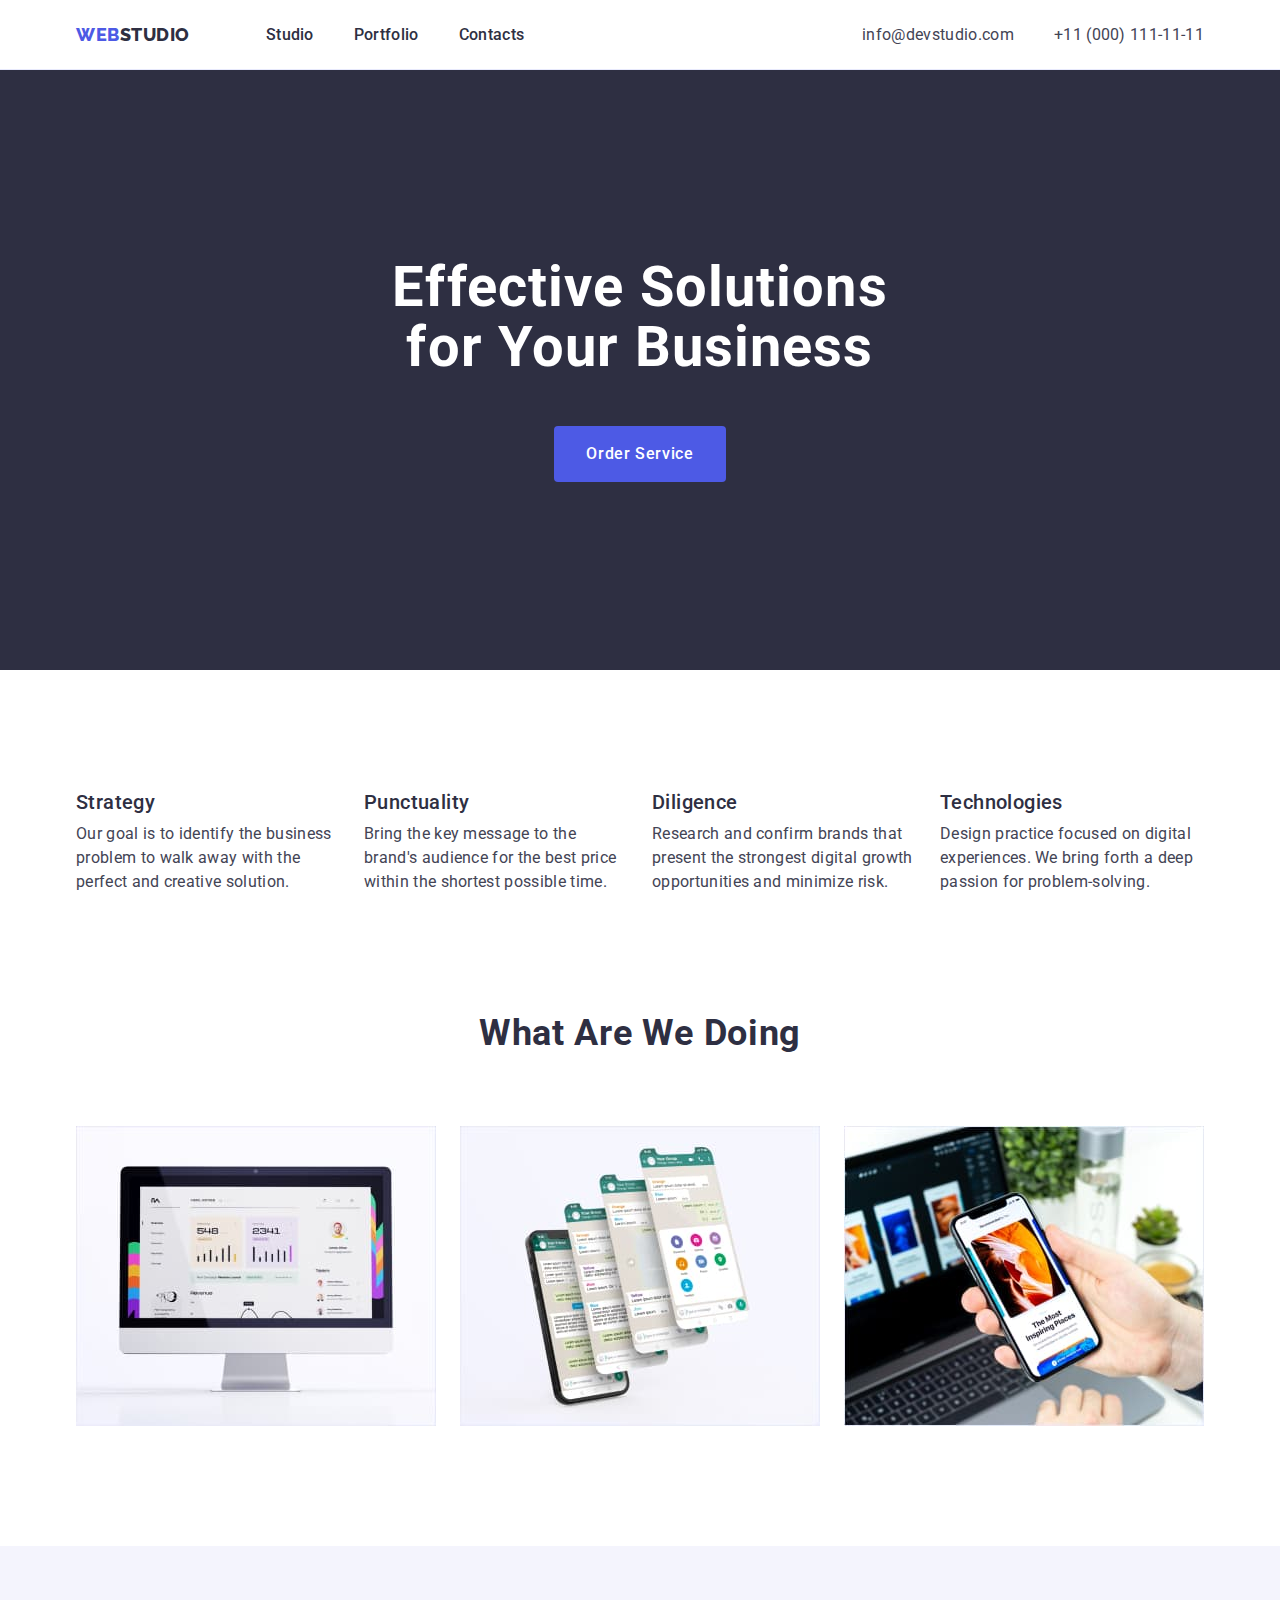
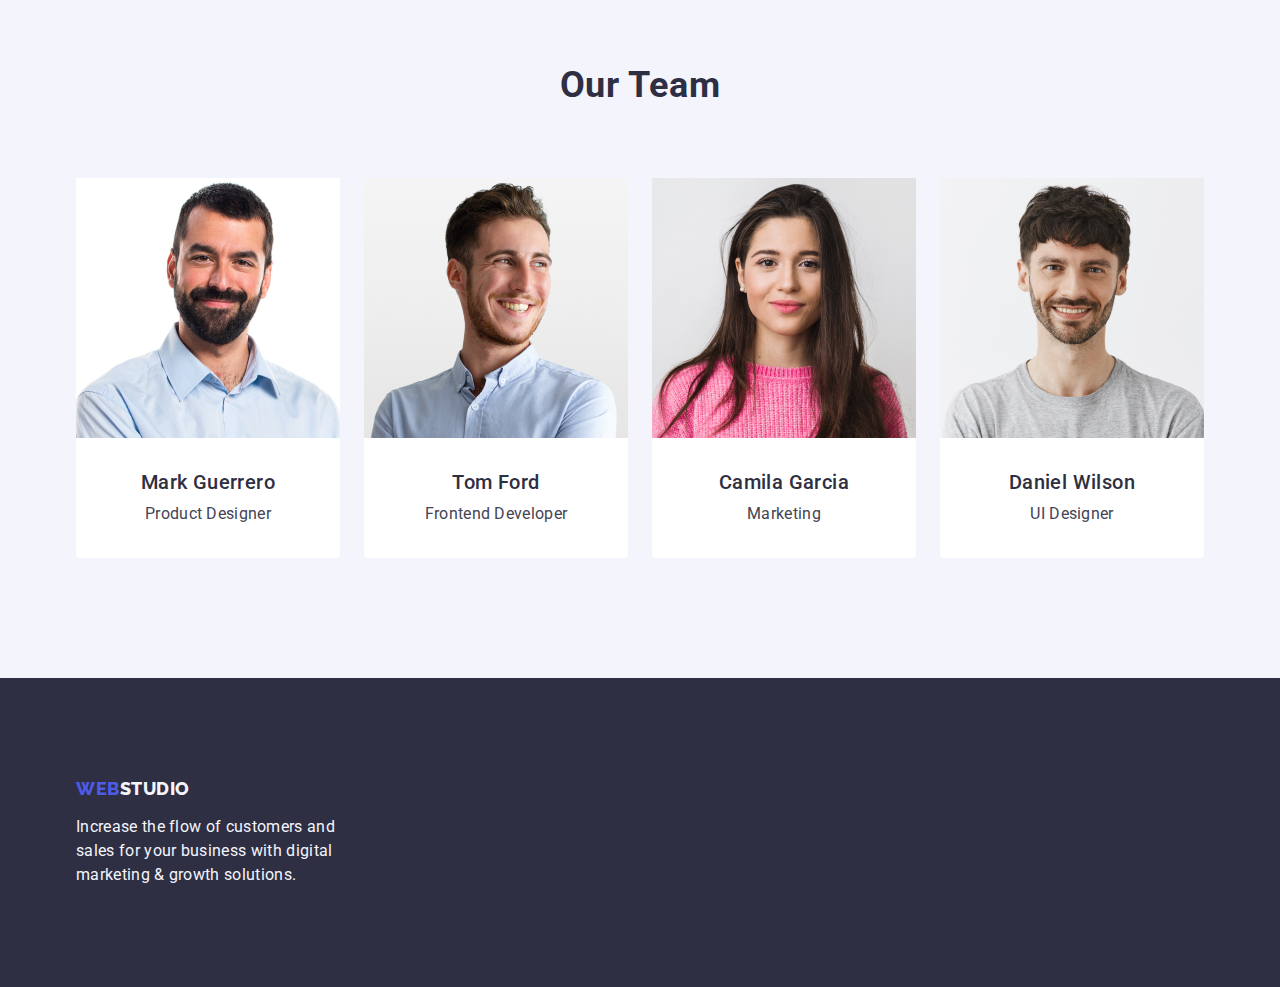
==== commit a701a3a1: "margin-right-paragraf" ====
--- a/index.html
+++ b/index.html
@@ -24,7 +24,7 @@
       <div class="container container-header">
         <nav class="navigation">
           <a class="logo-accent link" href="./index.html" target="_self"
-            >Web<span class="logo-up logo-header link">Studio</span></a
+            >Web<span class="logo-up link">Studio</span></a
           >
           <ul class="menu-list">
             <li class="menu-list-item">
@@ -114,7 +114,7 @@
               <img
                 src="./images/we-can/monitor.jpg"
                 width="360"
-                height="360"
+                height="300"
                 alt="Monitor, that shows work of the company"
               />
             </li>
@@ -122,7 +122,7 @@
               <img
                 src="./images/we-can/screens.jpg"
                 width="360"
-                height="360"
+                height="300"
                 alt="Steps of working process on the screen"
               />
             </li>
@@ -130,7 +130,7 @@
               <img
                 src="./images/we-can/screen.jpg"
                 width="360"
-                height="360"
+                height="300"
                 alt="The client use the App in his telephone"
               />
             </li>
@@ -202,7 +202,7 @@
 
     <footer class="footer-section">
       <div class="container container-footer">
-        <a class="logo-accent link" href="./index.html" target="_self"
+        <a class="logo-accent down link" href="./index.html" target="_self"
           >Web<span class="logo-down link">Studio</span></a
         >
         <p class="footer-paragraf">
--- a/css/styles.css
+++ b/css/styles.css
@@ -78,14 +78,6 @@
     color: var(--brand-background);
     font-family: 'Raleway', sans-serif;
     padding: 24px 0;
-}
-
-.logo-header {
-margin-right: 76px;
-}
-
-.logo-down {
-    color: var(--logo-down);
 }
 
 .menu-list {
@@ -237,7 +229,7 @@
 }
 
 .item-advantages {
-    width: calc((100%-72px)/4);
+    width: calc((100% - 72px) / 4);
 }
 
 .we-doing {
@@ -250,7 +242,7 @@
 }
 
 .item-we-doing {
-    width: calc((100%-48px)/3);
+    width: calc((100% - 48px) / 3);
 }
 
 .title-we-doing {
@@ -294,7 +286,7 @@
 
 .item-team {
     background: var(--page);
-    width: calc((100%-72px)/4);
+    width: calc((100% - 72px) / 4);
     border-radius: 0px 0px 4px 4px;
 }
 
@@ -329,17 +321,16 @@
 line-height: 1.5;
 letter-spacing: 0.02em;
 max-width: 264px;
-padding-bottom: 100px;
-}
-
-.logo-accent.link {
+}
+
+.logo-down {
     display: inline-block;
     margin-bottom: 16px;
-}
-
-.logo-down.link {
-    display: inline-block;
-    margin-bottom: 16px;
+    color: var(--logo-down);
+}
+
+.logo-accent.down {
+    margin-right: 0;
 }
 
 .page-header {
@@ -362,9 +353,7 @@
     justify-content: center;
 }
 
-.button-item {
-    width: calc((100%-96px)/5);
-}
+
 
 .button-filter {
     font-weight: 500;
